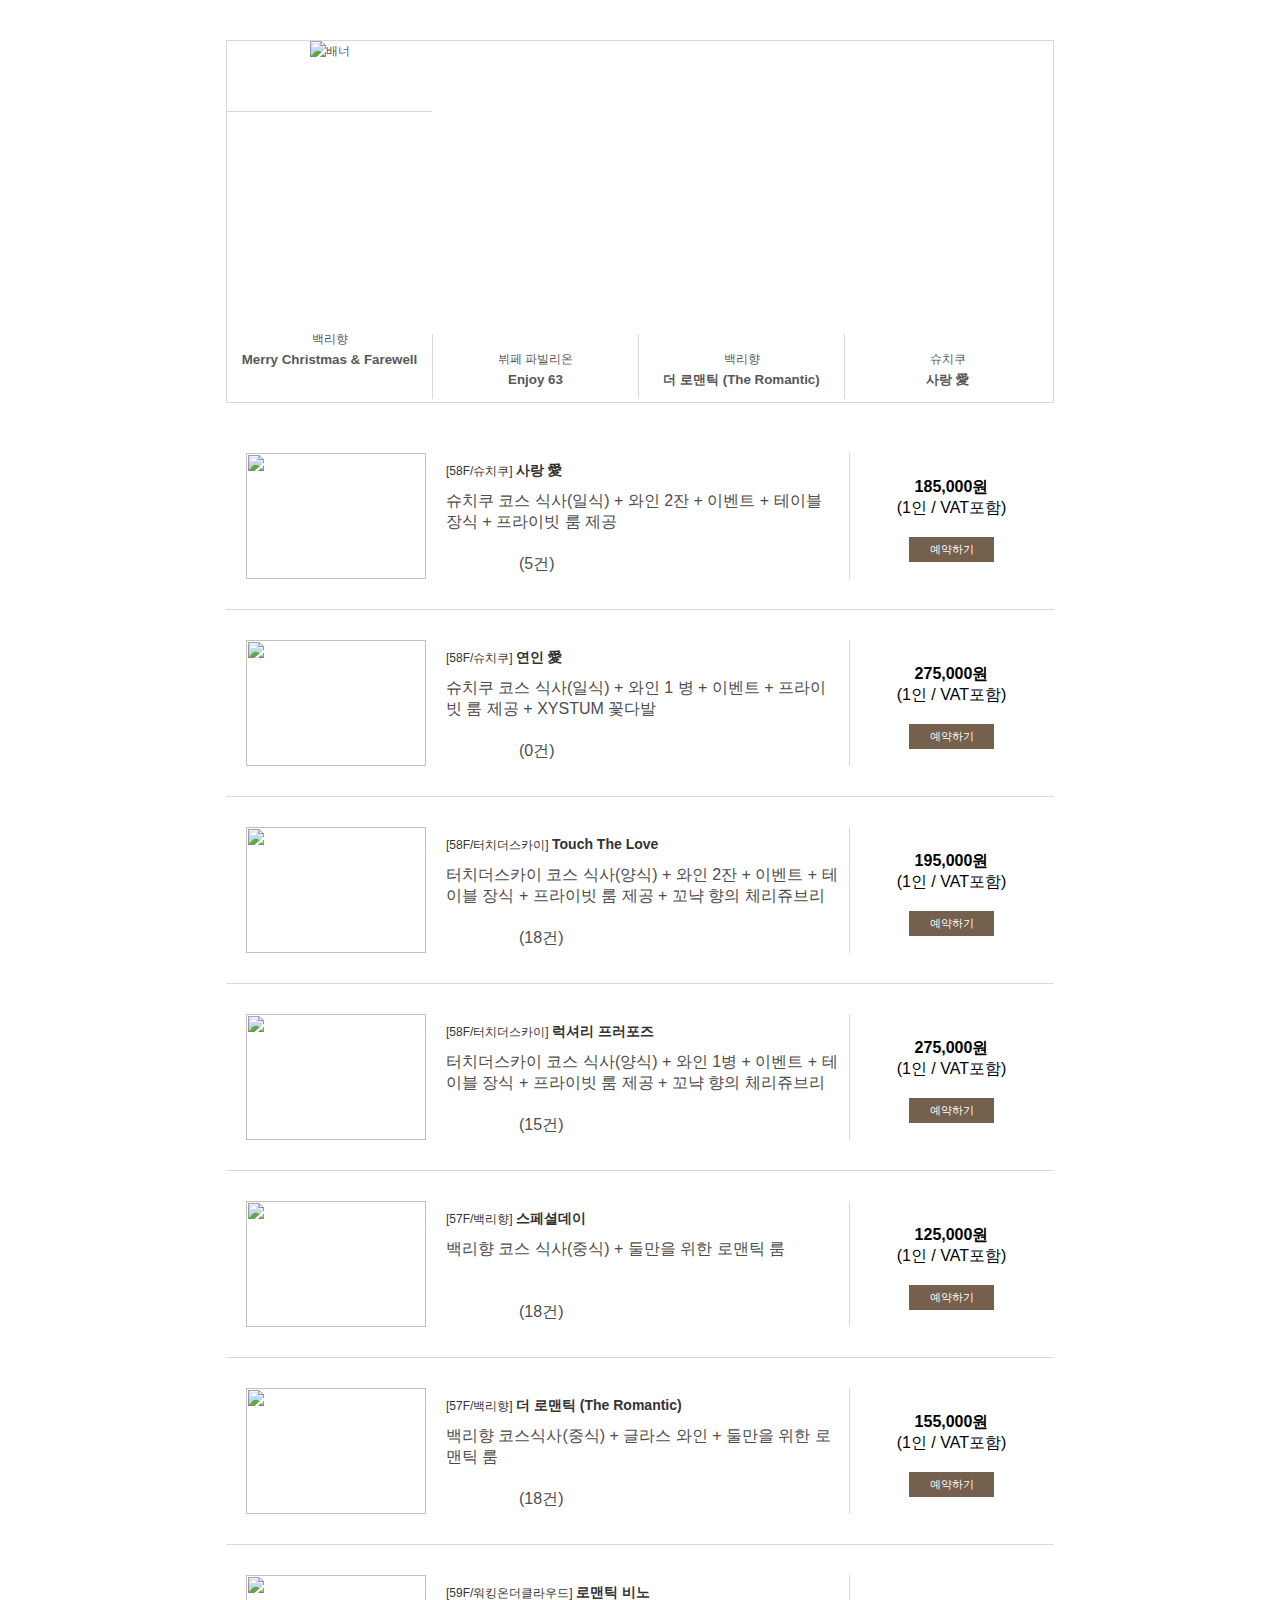
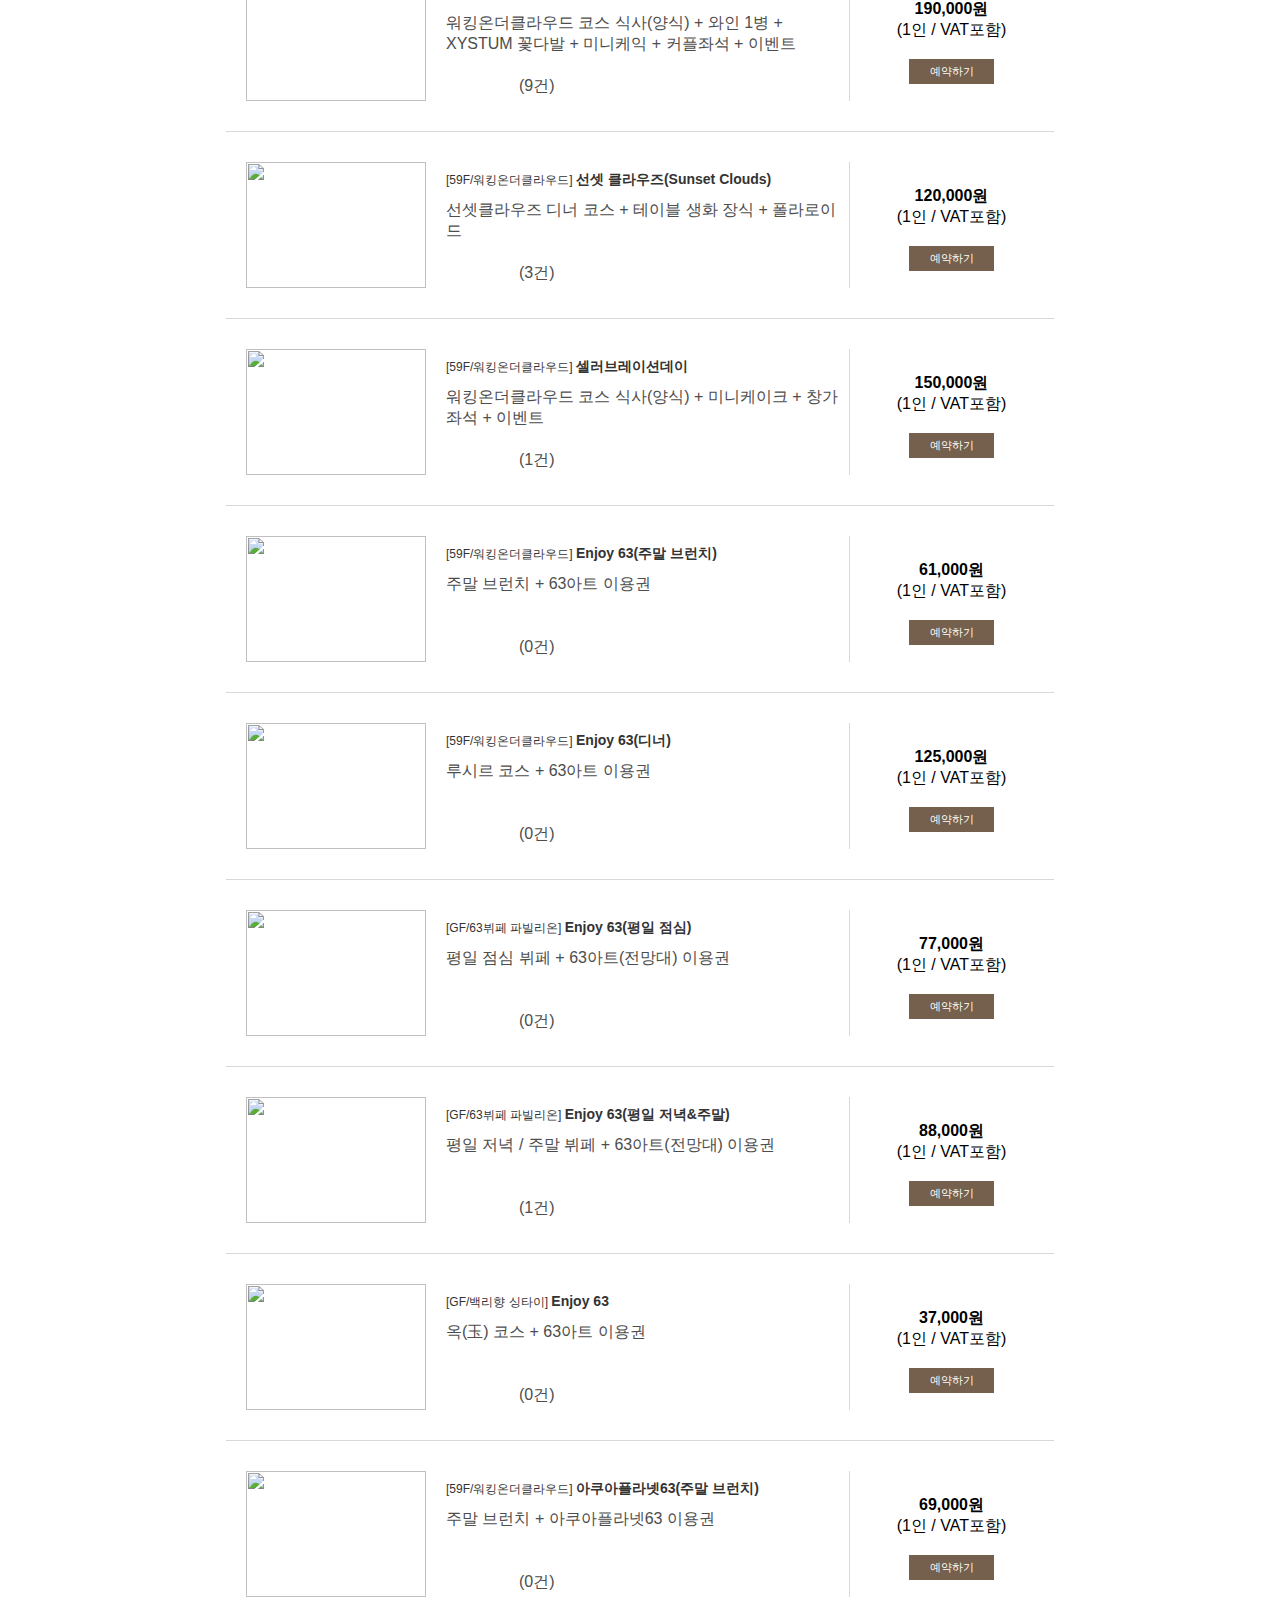
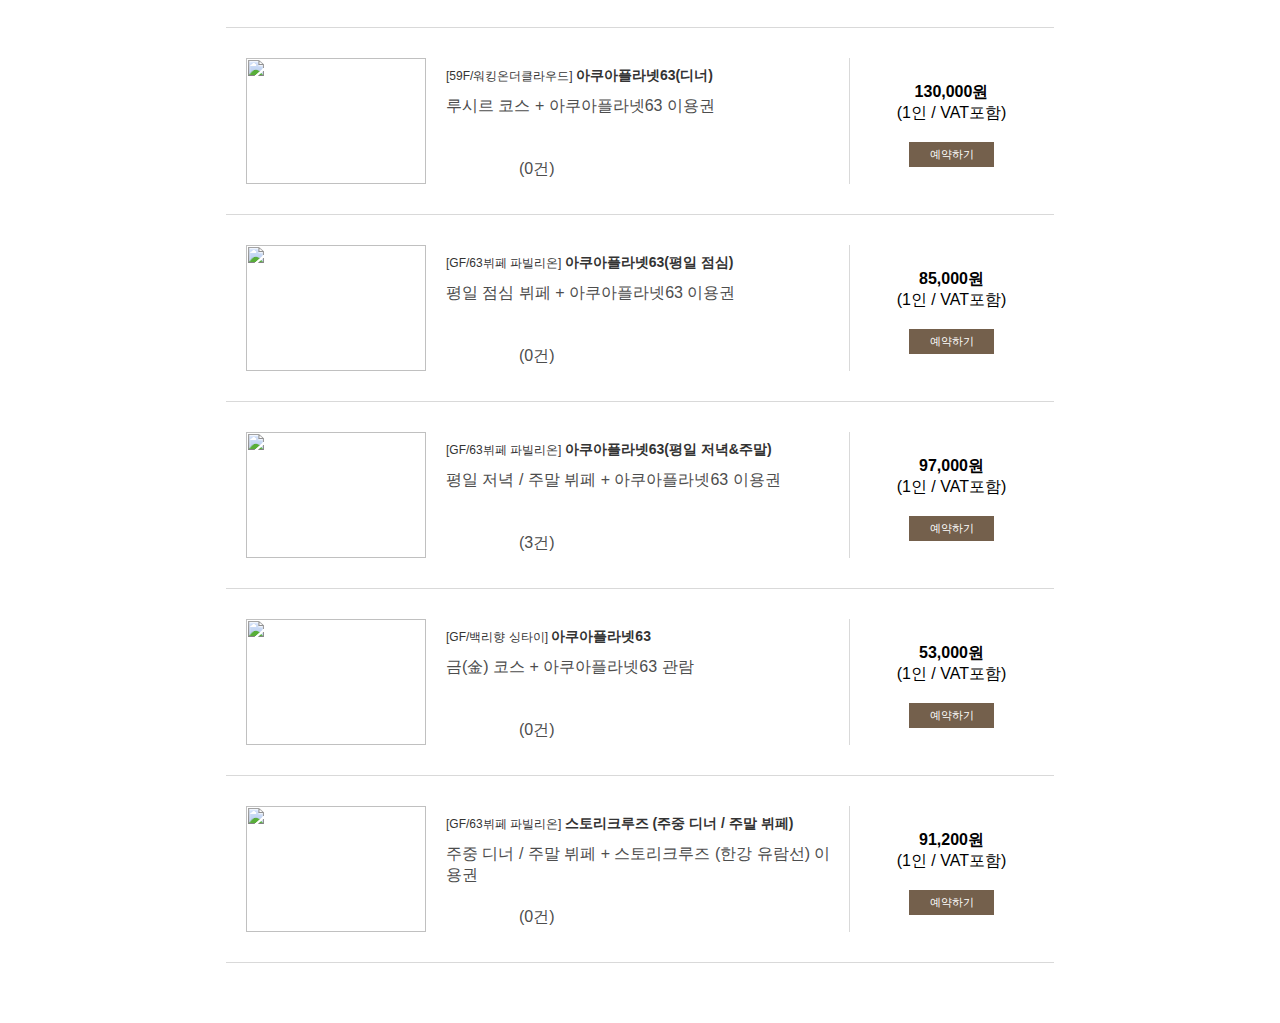
==== menu.html @ 881632ad "Add files via upload" ====
<!DOCTYPE html>
<html lang="en">
<head>
    <meta charset="UTF-8">
    <title>샘플</title>
    <!- 반응형을 사용하기 위한 것->
    <meta name="viewport" content="width=device-width">
    
    <!--<link rel="stylesheet" href="./css/grid-guide.css">-->
    <link rel="stylesheet" href="./css/menu.css">
    <script src="./js/jquery.min.js" type="text/javascript"></script>
    <link rel="stylesheet" href="https://use.fontawesome.com/releases/v5.5.0/css/all.css" integrity="sha384-B4dIYHKNBt8Bc12p+WXckhzcICo0wtJAoU8YZTY5qE0Id1GSseTk6S+L3BlXeVIU" crossorigin="anonymous">
    
    <script type="text/javascript">
        $(document).ready(function(){
            $('.packageListClick').click(function(){
                if($(this).closest('.packageList').hasClass('on')){
                } else if($('.packageList').not($(this).closest('.packageList')).hasClass('on')) {
                    $('.packageList').not($(this).closest('.packageList')).removeClass('on');
                    $(this).closest('.packageList').addClass('on');
                }
            }); 
            
            $('.star').remove();
        });
    </script>
</head>
<body>
    <div class="mainFrame">
        <div class="packageContain">
            <ul class="packageListWrap">
               
                <li class="packageList on">
                    <a class="packageListClick" href="javascript:;">백리향
                        <strong>
                            <font style="font-size:10pt;">
                            Merry Christmas &amp; Farewell
                            </font>
                        </strong>
                    </a>
                    <div class="packageListImageBox" style="display:block;">
                        <a class="packageListImage" href="javascript:;">
                            <img src="http://www.63restaurant.co.kr/FileStorage/GOOD/10000318190001/10000318190001_3.jpg" alt="배너" style="width:826px;height:293px">
                        </a>
                    </div>
                </li>

                <li class="packageList">
                    <a class="packageListClick" href="javascript:;">뷔페 파빌리온
                        <strong><font style="font-size:10pt;">
                            Enjoy 63
                        </font></strong>
                    </a>
                    <div class="packageListImageBox" style="">
                        <a class="packageListImage" href="javascript:;">
                            <img src="http://www.63restaurant.co.kr/FileStorage/GOOD/10000227580001/10000227580001_3.jpg" alt="Enjoy 63(평일 저녁&amp;주말) 배너" style="width:826px;height:293px">
                        </a>
                    </div>
                </li>

                <li class="packageList">
                    <a class="packageListClick" href="javascript:;">백리향
                        <strong><font style="font-size:10pt;">
                            더 로맨틱 (The Romantic)
                        </font></strong>
                    </a>
                    <div class="packageListImageBox" style="">
                        <a class="packageListImage" href="javascript:;">
                            <img src="http://www.63restaurant.co.kr/FileStorage/GOOD/10000111030052/10000111030052_3.jpg" alt="더 로맨틱 패키지 썸네일" style="width:826px;height:293px">
                        </a>
                    </div>
                </li>

                <li class="packageList last">
                    <a class="packageListClick" href="javascript:;">슈치쿠
                        <strong><font style="font-size:10pt;">
                            사랑 愛
                        </font></strong>
                    </a>
                    <div class="packageListImageBox" style="">
                        <a class="packageListImage" href="javascript:;">
                            <img src="http://www.63restaurant.co.kr/FileStorage/GOOD/10000074380001/10000074380001_3.jpg" alt="58층 일식당 슈치쿠의 사랑애 패키지" style="width:826px;height:293px">
                        </a>
                    </div>
                </li>

            </ul>
        </div>
        
        <div class="bx_list_type01">
					
            <div class="list_type01">
                <a class="clfix fl" href="http://www.63restaurant.co.kr/reservation/packageDetail.r63?cPage=1&amp;egood_cd=10000074380001">
                    <span class="thumb">
                        <img src="http://www.63restaurant.co.kr/FileStorage/GOOD/10000074380001/10000074380001_1.jpg" alt="" style="width:180px;height:126px">
                    </span>
                    <span class="link_wrap">
                        <span class="no_ico">
                            [58F/슈치쿠] 
                            <strong>사랑 愛</strong>
                        </span>
                        <span class="t_con">
                            <span class="txt">
                                슈치쿠 코스 식사(일식) + 와인 2잔 + 이벤트 + 테이블 장식 + 프라이빗 룸 제공

                            </span>
                            <span class="star">
                                <span class="starbox_wrap">
                                    <span class="star_img star_box"><span class="star_img star_inbox" style="width:100.0%">5점</span></span>
                                </span>
                                <span>(5건)</span>
                            </span>
                        </span>
                    </span>
                </a>
                <p class="res_value">
                    <span>
                        <strong>185,000원</strong>(1인 / VAT포함)
                    </span>
                    <a title="사랑 愛 예약하기" href="javascript:;" class="btn_brown_st09">예약하기</a>
                </p>
            </div>

            <div class="list_type01">
                <a class="clfix fl" href="javascript:;">
                    <span class="thumb">
                        <img src="http://www.63restaurant.co.kr/FileStorage/GOOD/10000082790001/10000082790001_1.jpg" alt="" style="width:180px;height:126px">
                    </span>
                    <span class="link_wrap">
                        <span class="no_ico">
                            [58F/슈치쿠] 
                            <strong>연인 愛</strong>
                        </span>
                        <span class="t_con">
                            <span class="txt">
                                슈치쿠 코스 식사(일식) + 와인 1 병 + 이벤트 + 프라이빗 룸 제공 + XYSTUM 꽃다발

                            </span>
                            <span class="star">
                                <span class="starbox_wrap">
                                    <span class="star_img star_box"><span class="star_img star_inbox" style="width:0.0%">0점</span></span>
                                </span>
                                <span>(0건)</span>
                            </span>
                        </span>
                    </span>
                </a>
                <p class="res_value">
                    <span>
                        <strong>275,000원</strong>(1인 / VAT포함)
                    </span>
                    <a title="연인 愛 예약하기" href="javascript:;" class="btn_brown_st09">예약하기</a>
                </p>
            </div>

            <div class="list_type01">
                <a class="clfix fl" href="javascript:;">
                    <span class="thumb">
                        <img src="http://www.63restaurant.co.kr/FileStorage/GOOD/31120181003001/31120181003001_1.jpg" alt="" style="width:180px;height:126px">
                    </span>
                    <span class="link_wrap">
                        <span class="no_ico">
                            [58F/터치더스카이] 
                            <strong>Touch The Love</strong>
                        </span>
                        <span class="t_con">
                            <span class="txt">
                                터치더스카이 코스 식사(양식) + 와인 2잔 + 이벤트 + 테이블 장식 + 프라이빗 룸 제공 + 꼬냑 향의 체리쥬브리

                            </span>
                            <span class="star">
                                <span class="starbox_wrap">
                                    <span class="star_img star_box"><span class="star_img star_inbox" style="width:100.0%">5점</span></span>
                                </span>
                                <span>(18건)</span>
                            </span>
                        </span>
                    </span>
                </a>
                <p class="res_value">
                    <span>
                        <strong>195,000원</strong>(1인 / VAT포함)
                    </span>
                    <a title="Touch The Love 예약하기" href="javascript:;" class="btn_brown_st09">예약하기</a>
                </p>
            </div>

            <div class="list_type01">
                <a class="clfix fl" href="javascript:;">
                    <span class="thumb">
                        <img src="http://www.63restaurant.co.kr/FileStorage/GOOD/31120192007001/31120192007001_1.jpg" alt="" style="width:180px;height:126px">
                    </span>
                    <span class="link_wrap">
                        <span class="no_ico">
                            [58F/터치더스카이] 
                            <strong>럭셔리 프러포즈</strong>
                        </span>
                        <span class="t_con">
                            <span class="txt">
                                터치더스카이 코스 식사(양식) + 와인 1병 + 이벤트 + 테이블 장식 + 프라이빗 룸 제공 + 꼬냑 향의 체리쥬브리

                            </span>
                            <span class="star">
                                <span class="starbox_wrap">
                                    <span class="star_img star_box"><span class="star_img star_inbox" style="width:98.57142857142858%">4.92857142857142857142857142857142857143점</span></span>
                                </span>
                                <span>(15건)</span>
                            </span>
                        </span>
                    </span>
                </a>
                <p class="res_value">
                    <span>
                        <strong>275,000원</strong>(1인 / VAT포함)
                    </span>
                    <a title="럭셔리 프러포즈 예약하기" href="javascript:;" class="btn_brown_st09">예약하기</a>
                </p>
            </div>

            <div class="list_type01">
                <a class="clfix fl" href="javascript:;">
                    <span class="thumb">
                        <img src="http://www.63restaurant.co.kr/FileStorage/GOOD/10000223510001/10000223510001_1.jpg" alt="" style="width:180px;height:126px">
                    </span>
                    <span class="link_wrap">
                        <span class="no_ico">
                            [57F/백리향] 
                            <strong>스페셜데이</strong>
                        </span>
                        <span class="t_con">
                            <span class="txt">
                                백리향 코스 식사(중식) + 둘만을 위한 로맨틱 룸

                            </span>
                            <span class="star">
                                <span class="starbox_wrap">
                                    <span class="star_img star_box"><span class="star_img star_inbox" style="width:100.0%">5점</span></span>
                                </span>
                                <span>(18건)</span>
                            </span>
                        </span>
                    </span>
                </a>
                <p class="res_value">
                    <span>
                        <strong>125,000원</strong>(1인 / VAT포함)
                    </span>
                    <a title="스페셜데이 예약하기" href="javascript:;" class="btn_brown_st09">예약하기</a>
                </p>
            </div>

            <div class="list_type01">
                <a class="clfix fl" href="javascript:;">
                    <span class="thumb">
                        <img src="http://www.63restaurant.co.kr/FileStorage/GOOD/10000111030052/10000111030052_1.jpg" alt="" style="width:180px;height:126px">
                    </span>
                    <span class="link_wrap">
                        <span class="no_ico">
                            [57F/백리향] 
                            <strong>더 로맨틱 (The Romantic)</strong>
                        </span>
                        <span class="t_con">
                            <span class="txt">
                                백리향 코스식사(중식) + 글라스 와인 + 둘만을 위한 로맨틱 룸

                            </span>
                            <span class="star">
                                <span class="starbox_wrap">
                                    <span class="star_img star_box"><span class="star_img star_inbox" style="width:94.66666666666667%">4.73333333333333333333333333333333333333점</span></span>
                                </span>
                                <span>(18건)</span>
                            </span>
                        </span>
                    </span>
                </a>
                <p class="res_value">
                    <span>
                        <strong>155,000원</strong>(1인 / VAT포함)
                    </span>
                    <a title="더 로맨틱 (The Romantic) 예약하기" href="javascript:;" class="btn_brown_st09">예약하기</a>
                </p>
            </div>

            <div class="list_type01">
                <a class="clfix fl" href="javascript:;">
                    <span class="thumb">
                        <img src="http://www.63restaurant.co.kr/FileStorage/GOOD/10000165170001/10000165170001_1.jpg" alt="" style="width:180px;height:126px">
                    </span>
                    <span class="link_wrap">
                        <span class="no_ico">
                            [59F/워킹온더클라우드] 
                            <strong>로맨틱 비노</strong>
                        </span>
                        <span class="t_con">
                            <span class="txt">
                                워킹온더클라우드 코스 식사(양식) + 와인 1병 + XYSTUM 꽃다발 + 미니케익 + 커플좌석 + 이벤트

                            </span>
                            <span class="star">
                                <span class="starbox_wrap">
                                    <span class="star_img star_box"><span class="star_img star_inbox" style="width:100.0%">5점</span></span>
                                </span>
                                <span>(9건)</span>
                            </span>
                        </span>
                    </span>
                </a>
                <p class="res_value">
                    <span>
                        <strong>190,000원</strong>(1인 / VAT포함)
                    </span>
                    <a title="로맨틱 비노 예약하기" href="javascript:;" class="btn_brown_st09">예약하기</a>
                </p>
            </div>

            <div class="list_type01">
                <a class="clfix fl" href="javascript:;">
                    <span class="thumb">
                        <img src="http://www.63restaurant.co.kr/FileStorage/GOOD/10000302080001/10000302080001_1.jpg" alt="" style="width:180px;height:126px">
                    </span>
                    <span class="link_wrap">
                        <span class="no_ico">
                            [59F/워킹온더클라우드] 
                            <strong>선셋 클라우즈(Sunset Clouds)</strong>
                        </span>
                        <span class="t_con">
                            <span class="txt">
                                선셋클라우즈 디너 코스 + 테이블 생화 장식 + 폴라로이드

                            </span>
                            <span class="star">
                                <span class="starbox_wrap">
                                    <span class="star_img star_box"><span class="star_img star_inbox" style="width:100.0%">5점</span></span>
                                </span>
                                <span>(3건)</span>
                            </span>
                        </span>
                    </span>
                </a>
                <p class="res_value">
                    <span>
                        <strong>120,000원</strong>(1인 / VAT포함)
                    </span>
                    <a title="선셋 클라우즈(Sunset Clouds) 예약하기" href="javascript:;" class="btn_brown_st09">예약하기</a>
                </p>
            </div>

            <div class="list_type01">
                <a class="clfix fl" href="javascript:;">
                    <span class="thumb">
                        <img src="http://www.63restaurant.co.kr/FileStorage/GOOD/10000224530001/10000224530001_1.jpg" alt="" style="width:180px;height:126px">
                    </span>
                    <span class="link_wrap">
                        <span class="no_ico">
                            [59F/워킹온더클라우드] 
                            <strong>셀러브레이션데이</strong>
                        </span>
                        <span class="t_con">
                            <span class="txt">
                                워킹온더클라우드 코스 식사(양식) + 미니케이크 + 창가 좌석 + 이벤트

                            </span>
                            <span class="star">
                                <span class="starbox_wrap">
                                    <span class="star_img star_box"><span class="star_img star_inbox" style="width:100.0%">5점</span></span>
                                </span>
                                <span>(1건)</span>
                            </span>
                        </span>
                    </span>
                </a>
                <p class="res_value">
                    <span>
                        <strong>150,000원</strong>(1인 / VAT포함)
                    </span>
                    <a title="셀러브레이션데이 예약하기" href="javascript:;" class="btn_brown_st09">예약하기</a>
                </p>
            </div>

            <div class="list_type01">
                <a class="clfix fl" href="javascript:;">
                    <span class="thumb">
                        <img src="http://www.63restaurant.co.kr/FileStorage/GOOD/10000217440001/10000217440001_1.jpg" alt="" style="width:180px;height:126px">
                    </span>
                    <span class="link_wrap">
                        <span class="no_ico">
                            [59F/워킹온더클라우드] 
                            <strong>Enjoy 63(주말 브런치)</strong>
                        </span>
                        <span class="t_con">
                            <span class="txt">
                                주말 브런치 + 63아트 이용권

                            </span>
                            <span class="star">
                                <span class="starbox_wrap">
                                    <span class="star_img star_box"><span class="star_img star_inbox" style="width:0.0%">0점</span></span>
                                </span>
                                <span>(0건)</span>
                            </span>
                        </span>
                    </span>
                </a>
                <p class="res_value">
                    <span>
                        <strong>61,000원</strong>(1인 / VAT포함)
                    </span>
                    <a title="Enjoy 63(주말 브런치) 예약하기" href="javascript:;" class="btn_brown_st09">예약하기</a>
                </p>
            </div>

            <div class="list_type01">
                <a class="clfix fl" href="javascript:;">
                    <span class="thumb">
                        <img src="http://www.63restaurant.co.kr/FileStorage/GOOD/10000217420001/10000217420001_1.jpg" alt="" style="width:180px;height:126px">
                    </span>
                    <span class="link_wrap">
                        <span class="no_ico">
                            [59F/워킹온더클라우드] 
                            <strong>Enjoy 63(디너)</strong>
                        </span>
                        <span class="t_con">
                            <span class="txt">
                                루시르 코스 + 63아트 이용권

                            </span>
                            <span class="star">
                                <span class="starbox_wrap">
                                    <span class="star_img star_box"><span class="star_img star_inbox" style="width:0.0%">0점</span></span>
                                </span>
                                <span>(0건)</span>
                            </span>
                        </span>
                    </span>
                </a>
                <p class="res_value">
                    <span>
                        <strong>125,000원</strong>(1인 / VAT포함)
                    </span>
                    <a title="Enjoy 63(디너) 예약하기" href="javascript:;" class="btn_brown_st09">예약하기</a>
                </p>
            </div>

            <div class="list_type01">
                <a class="clfix fl" href="javascript:;">
                    <span class="thumb">
                        <img src="http://www.63restaurant.co.kr/FileStorage/GOOD/10000227570001/10000227570001_1.jpg" alt="" style="width:180px;height:126px">
                    </span>
                    <span class="link_wrap">
                        <span class="no_ico">
                            [GF/63뷔페 파빌리온] 
                            <strong>Enjoy 63(평일 점심)</strong>
                        </span>
                        <span class="t_con">
                            <span class="txt">
                                평일 점심 뷔페 + 63아트(전망대) 이용권

                            </span>
                            <span class="star">
                                <span class="starbox_wrap">
                                    <span class="star_img star_box"><span class="star_img star_inbox" style="width:0.0%">0점</span></span>
                                </span>
                                <span>(0건)</span>
                            </span>
                        </span>
                    </span>
                </a>
                <p class="res_value">
                    <span>
                        <strong>77,000원</strong>(1인 / VAT포함)
                    </span>
                    <a title="Enjoy 63(평일 점심) 예약하기" href="javascript:;" class="btn_brown_st09">예약하기</a>
                </p>
            </div>

            <div class="list_type01">
                <a class="clfix fl" href="javascript:;">
                    <span class="thumb">
                        <img src="http://www.63restaurant.co.kr/FileStorage/GOOD/10000227580001/10000227580001_1.jpg" alt="" style="width:180px;height:126px">
                    </span>
                    <span class="link_wrap">
                        <span class="no_ico">
                            [GF/63뷔페 파빌리온] 
                            <strong>Enjoy 63(평일 저녁&amp;주말)</strong>
                        </span>
                        <span class="t_con">
                            <span class="txt">
                                평일 저녁 / 주말 뷔페 + 63아트(전망대) 이용권

                            </span>
                            <span class="star">
                                <span class="starbox_wrap">
                                    <span class="star_img star_box"><span class="star_img star_inbox" style="width:0.0%">0점</span></span>
                                </span>
                                <span>(1건)</span>
                            </span>
                        </span>
                    </span>
                </a>
                <p class="res_value">
                    <span>
                        <strong>88,000원</strong>(1인 / VAT포함)
                    </span>
                    <a title="Enjoy 63(평일 저녁&amp;주말) 예약하기" href="javascript:;" class="btn_brown_st09">예약하기</a>
                </p>
            </div>

            <div class="list_type01">
                <a class="clfix fl" href="javascript:;">
                    <span class="thumb">
                        <img src="http://www.63restaurant.co.kr/FileStorage/GOOD/10000305740001/10000305740001_1.jpg" alt="" style="width:180px;height:126px">
                    </span>
                    <span class="link_wrap">
                        <span class="no_ico">
                            [GF/백리향 싱타이] 
                            <strong>Enjoy 63</strong>
                        </span>
                        <span class="t_con">
                            <span class="txt">
                                옥(玉) 코스 + 63아트 이용권

                            </span>
                            <span class="star">
                                <span class="starbox_wrap">
                                    <span class="star_img star_box"><span class="star_img star_inbox" style="width:0.0%">0점</span></span>
                                </span>
                                <span>(0건)</span>
                            </span>
                        </span>
                    </span>
                </a>
                <p class="res_value">
                    <span>
                        <strong>37,000원</strong>(1인 / VAT포함)
                    </span>
                    <a title="Enjoy 63 예약하기" href="javascript:;" class="btn_brown_st09">예약하기</a>
                </p>
            </div>

            <div class="list_type01">
                <a class="clfix fl" href="javascript:;">
                    <span class="thumb">
                        <img src="http://www.63restaurant.co.kr/FileStorage/GOOD/10000208030001/10000208030001_1.jpg" alt="" style="width:180px;height:126px">
                    </span>
                    <span class="link_wrap">
                        <span class="no_ico">
                            [59F/워킹온더클라우드] 
                            <strong>아쿠아플라넷63(주말 브런치)</strong>
                        </span>
                        <span class="t_con">
                            <span class="txt">
                                주말 브런치 + 아쿠아플라넷63 이용권

                            </span>
                            <span class="star">
                                <span class="starbox_wrap">
                                    <span class="star_img star_box"><span class="star_img star_inbox" style="width:0.0%">0점</span></span>
                                </span>
                                <span>(0건)</span>
                            </span>
                        </span>
                    </span>
                </a>
                <p class="res_value">
                    <span>
                        <strong>69,000원</strong>(1인 / VAT포함)
                    </span>
                    <a title="아쿠아플라넷63(주말 브런치) 예약하기" href="javascript:;" class="btn_brown_st09">예약하기</a>
                </p>
            </div>

            <div class="list_type01">
                <a class="clfix fl" href="javascript:;">
                    <span class="thumb">
                        <img src="http://www.63restaurant.co.kr/FileStorage/GOOD/10000207960001/10000207960001_1.jpg" alt="" style="width:180px;height:126px">
                    </span>
                    <span class="link_wrap">
                        <span class="no_ico">
                            [59F/워킹온더클라우드] 
                            <strong>아쿠아플라넷63(디너)</strong>
                        </span>
                        <span class="t_con">
                            <span class="txt">
                                루시르 코스 + 아쿠아플라넷63 이용권

                            </span>
                            <span class="star">
                                <span class="starbox_wrap">
                                    <span class="star_img star_box"><span class="star_img star_inbox" style="width:0.0%">0점</span></span>
                                </span>
                                <span>(0건)</span>
                            </span>
                        </span>
                    </span>
                </a>
                <p class="res_value">
                    <span>
                        <strong>130,000원</strong>(1인 / VAT포함)
                    </span>
                    <a title="아쿠아플라넷63(디너) 예약하기" href="javascript:;" class="btn_brown_st09">예약하기</a>
                </p>
            </div>

            <div class="list_type01">
                <a class="clfix fl" href="javascript:;">
                    <span class="thumb">
                        <img src="http://www.63restaurant.co.kr/FileStorage/GOOD/10000208060001/10000208060001_1.jpg" alt="" style="width:180px;height:126px">
                    </span>
                    <span class="link_wrap">
                        <span class="no_ico">
                            [GF/63뷔페 파빌리온] 
                            <strong>아쿠아플라넷63(평일 점심)</strong>
                        </span>
                        <span class="t_con">
                            <span class="txt">
                                평일 점심 뷔페 + 아쿠아플라넷63 이용권

                            </span>
                            <span class="star">
                                <span class="starbox_wrap">
                                    <span class="star_img star_box"><span class="star_img star_inbox" style="width:0.0%">0점</span></span>
                                </span>
                                <span>(0건)</span>
                            </span>
                        </span>
                    </span>
                </a>
                <p class="res_value">
                    <span>
                        <strong>85,000원</strong>(1인 / VAT포함)
                    </span>
                    <a title="아쿠아플라넷63(평일 점심) 예약하기" href="javascript:;" class="btn_brown_st09">예약하기</a>
                </p>
            </div>

            <div class="list_type01">
                <a class="clfix fl" href="javascript:;">
                    <span class="thumb">
                        <img src="http://www.63restaurant.co.kr/FileStorage/GOOD/10000208090001/10000208090001_1.jpg" alt="" style="width:180px;height:126px">
                    </span>
                    <span class="link_wrap">
                        <span class="no_ico">
                            [GF/63뷔페 파빌리온] 
                            <strong>아쿠아플라넷63(평일 저녁&amp;주말)</strong>
                        </span>
                        <span class="t_con">
                            <span class="txt">
                                평일 저녁 / 주말 뷔페 + 아쿠아플라넷63 이용권

                            </span>
                            <span class="star">
                                <span class="starbox_wrap">
                                    <span class="star_img star_box"><span class="star_img star_inbox" style="width:80.0%">4점</span></span>
                                </span>
                                <span>(3건)</span>
                            </span>
                        </span>
                    </span>
                </a>
                <p class="res_value">
                    <span>
                        <strong>97,000원</strong>(1인 / VAT포함)
                    </span>
                    <a title="아쿠아플라넷63(평일 저녁&amp;주말) 예약하기" href="javascript:;" class="btn_brown_st09">예약하기</a>
                </p>
            </div>

            <div class="list_type01">
                <a class="clfix fl" href="javascript:;">
                    <span class="thumb">
                        <img src="http://www.63restaurant.co.kr/FileStorage/GOOD/10000305750001/10000305750001_1.jpg" alt="" style="width:180px;height:126px">
                    </span>
                    <span class="link_wrap">
                        <span class="no_ico">
                            [GF/백리향 싱타이] 
                            <strong>아쿠아플라넷63</strong>
                        </span>
                        <span class="t_con">
                            <span class="txt">
                                금(金) 코스 + 아쿠아플라넷63 관람

                            </span>
                            <span class="star">
                                <span class="starbox_wrap">
                                    <span class="star_img star_box"><span class="star_img star_inbox" style="width:0.0%">0점</span></span>
                                </span>
                                <span>(0건)</span>
                            </span>
                        </span>
                    </span>
                </a>
                <p class="res_value">
                    <span>
                        <strong>53,000원</strong>(1인 / VAT포함)
                    </span>
                    <a title="아쿠아플라넷63 예약하기" href="javascript:;" class="btn_brown_st09">예약하기</a>
                </p>
            </div>

            <div class="list_type01">
                <a class="clfix fl" href="javascript:;">
                    <span class="thumb">
                        <img src="http://www.63restaurant.co.kr/FileStorage/GOOD/10000317210007/10000317210007_1.jpg" alt="" style="width:180px;height:126px">
                    </span>
                    <span class="link_wrap">
                        <span class="no_ico">
                            [GF/63뷔페 파빌리온] 
                            <strong>스토리크루즈 (주중 디너 / 주말 뷔페)</strong>
                        </span>
                        <span class="t_con">
                            <span class="txt">
                                주중 디너 / 주말 뷔페 + 스토리크루즈 (한강 유람선) 이용권

                            </span>
                            <span class="star">
                                <span class="starbox_wrap">
                                    <span class="star_img star_box"><span class="star_img star_inbox" style="width:0.0%">0점</span></span>
                                </span>
                                <span>(0건)</span>
                            </span>
                        </span>
                    </span>
                </a>
                <p class="res_value">
                    <span>
                        <strong>91,200원</strong>(1인 / VAT포함)
                    </span>
                    <a title="스토리크루즈 (주중 디너 / 주말 뷔페) 예약하기" href="javascript:;" class="btn_brown_st09">예약하기</a>
                </p>
            </div>

        </div>
    </div>
</body>
</html>
---- css/grid-guide.css ----
@charset "UTF-8";

/* 그리드 가이드 */

[class^="box"],
div:not([class]) 
	{
	border: solid 8px #faa;
	color: #faa;
	background-color: #fee;
	-webkit-box-sizing: border-box;
	-moz-box-sizing: border-box;
	box-sizing: border-box;

	text-align: center;
	line-height: 200px;
	font-family: Verdata, Helvetica, sans-serif;
	font-weight: bold;
	font-size: 40px;
	}

body > div:not([class]) {min-height: 200px}

[class^="box"] > *:not([class^="box"]) {
	min-height: 0;
	line-height: 1.5;
	color: #000000;
	font-size: 14px;
	font-family: '맑은 고딕', 'Apple SD Gothic Neo', sans-serif;
	font-weight: normal;
	text-align: left;
	}


[class^="box"] > [class^="box"],
div:not([class]) > div:not([class]) 
	{
	border-color: #e0e03d;
	color: #e0e03d;
	background-color: #ffe;
	}


[class^="box"] > [class^="box"] > [class^="box"]	{
	border-color: #aaf;
	color: #aaf;
	background-color: #eef;
	}

[class^="box"] > [class^="box"] > [class^="box"] > [class^="box"]	{
	border-color: #afa;
	color: #afa;
	background-color: #efe;
	}
---- css/menu.css ----
@charset "UTF-8";

* {
    padding: 0;
    margin: 0;
}

body	{font-family: '나눔 고딕', 'Apple SD Gothic Neo', sans-serif}

a {
    /*text-decoration: none;*/
    color: #4d4d4d;
    font-size: 100%;
    text-decoration: none;
}

p {
    display: block;
    margin-block-start: 1em;
    margin-block-end: 1em;
    margin-inline-start: 0px;
    margin-inline-end: 0px;
}

/*공통영역 css*/

.mainFrame {
    max-width: 828px;
    min-width: 799px;
    margin: auto;
    padding: 40px 40px 60px 40px;
    
}

/*상단 패키지 css*/

.packageContain {
    position: relative;
    width: 826px;
    margin-bottom: 20px;
    border: 1px solid #D9D9D9;
    color: #4d4d4d;
    line-height: 18px;
    font-size: 12px;
    font-family: 나눔고딕,"Nanum Gothic",Gulim,"굴림",sans-serif;
    font-weight: 400;
}

.packageContain .packageListWrap {
    height: 68px;
    padding: 293px 0 0 0;
    list-style: none;
}

.packageList {
    float: left;
    border-right: 1px solid #D9D9D9; 
}

.packageList:last-child {
    border-right: 0px;
}

.on a {
    position: relative;
    margin-top: -20px;
    z-index: 10;
    background-color: #ffffff;
    height: 70px !important;
}

.packageList a {
    display: block;
    width: 205px;
    height: 50px;
    padding: 15px 0 0 0;
    line-height: 20px;
    text-align: center;
    color: #585858;
}

.packageList a strong{ 
    display: block;
    font-size: 14px;
}

.packageListImageBox {
    position: absolute;
    left: 0;
    top: 0;
    border-bottom: 1px solid #D9D9D9;
}

.on .packageListImage {
    z-index: 5;
}

.packageListImage {
    width: 826px;
    height: 293px;
    margin: 0 !important;
    padding: 0 !important;
    z-index: 0;
    filter: inherit;
}

/*메뉴 리스트 css*/

.list_type01 {
    overflow: hidden;
    padding: 30px 0 30px 20px;
    border-bottom: 1px solid #D9D9D9;
}

.list_type01 a.clfix {
    cursor: pointer;
}

.fl {
    float: left;
}

.clfix {
    *zoom: 1;
}

.clfix:after {
    clear: both;
}

.clfix:before, .clfix:after {
    display: table;
    line-height: 0;
    content: "";
}

.list_type01 .thumb {
    float: left;
    margin-right: 20px;
}

.list_type01 .thumb img {
    vertical-align: middle;
    border: 0;
    margin: 0;
    padding: 0;
}

.list_type01 .link_wrap, .list_type01 dl {
    display: block;
    float: left;
    width: 393px;
    height: 117px;
    padding: 9px 10px 0 0;
    border-right: 1px solid #D9D9D9;
}

.list_type01 span.no_ico {
    padding: 0;
    background: none;
    
    
    display: block;
    margin-bottom: 11px;
    font-size: 12px;
    font-weight: 400;
    color: #333333;
}

.list_type01 .no_ico a strong, .list_type01 a strong {
    font-size: 14px;
    font-weight: 700;
    color: #333333;
}

.list_type01 span .txt {
    display: block;
    height: 63px;
}

.list_type01 span .star {
    display: block;
}

.list_type01 span .star * {
    vertical-align: middle;
}

.starbox_wrap {
    overflow: hidden;
    width: 70px;
    text-align: left !important;
}

.star_box {
    float: left;
    width: 70px;
    height: 11px;
    margin: 3px 3px 0 0;
    font-size: 0;
    line-height: 0;
    background-position: 0 0px;
}

.star_inbox {
    display: block;
    /*width: 100%;*/
    height: 100%;
    font-size: 0;
    line-height: 0;
    background-position: 0 -11px;
    text-indent: -9999px;
}

.list_type01 .res_value {
    float: left;
    width: 203px;
    margin: 24px 0 0 0;
    text-align: center;
}

.list_type01 .res_value span {
    display: block;
    text-align: center;
    margin: 0 60px 18px 0;
    width: 100%;
}

.list_type01 .res_value strong {
    color: #000000;
    font-size: 16px;
}

.list_type01 .res_value span strong {
    display: block;
}

.btn_brown_st09 {
    display: inline-block;
    width: 85px;
    height: 25px;
    padding: 0 0 0 0;
    line-height: 25px;
    background-color: #74604C;
    color: #ffffff !important;
    font-size: 11px !important;
    text-align: center;
    border: 0;
    white-space: nowrap;
    vertical-align: middle;
    text-decoration: none !important;
    cursor: pointer;
    font-family: 나눔고딕,"Nanum Gothic",Gulim,"굴림",sans-serif;
}
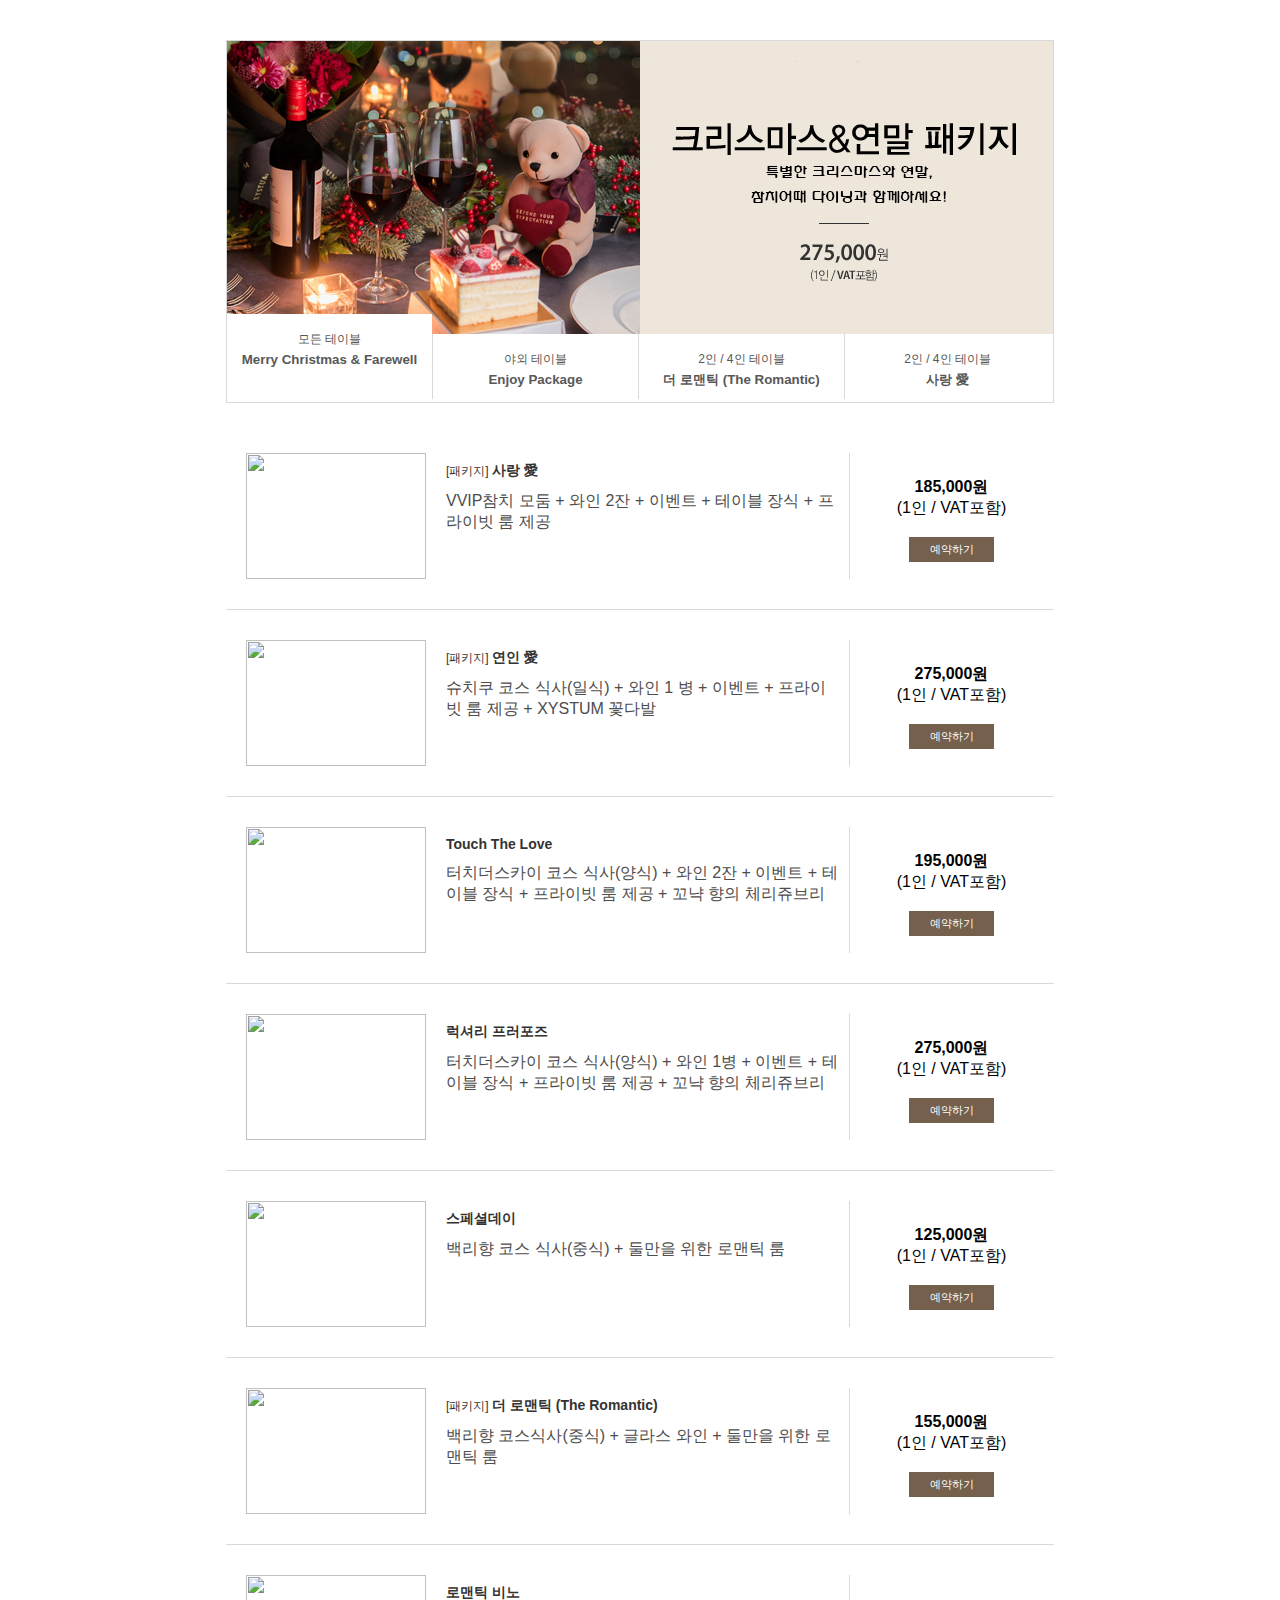
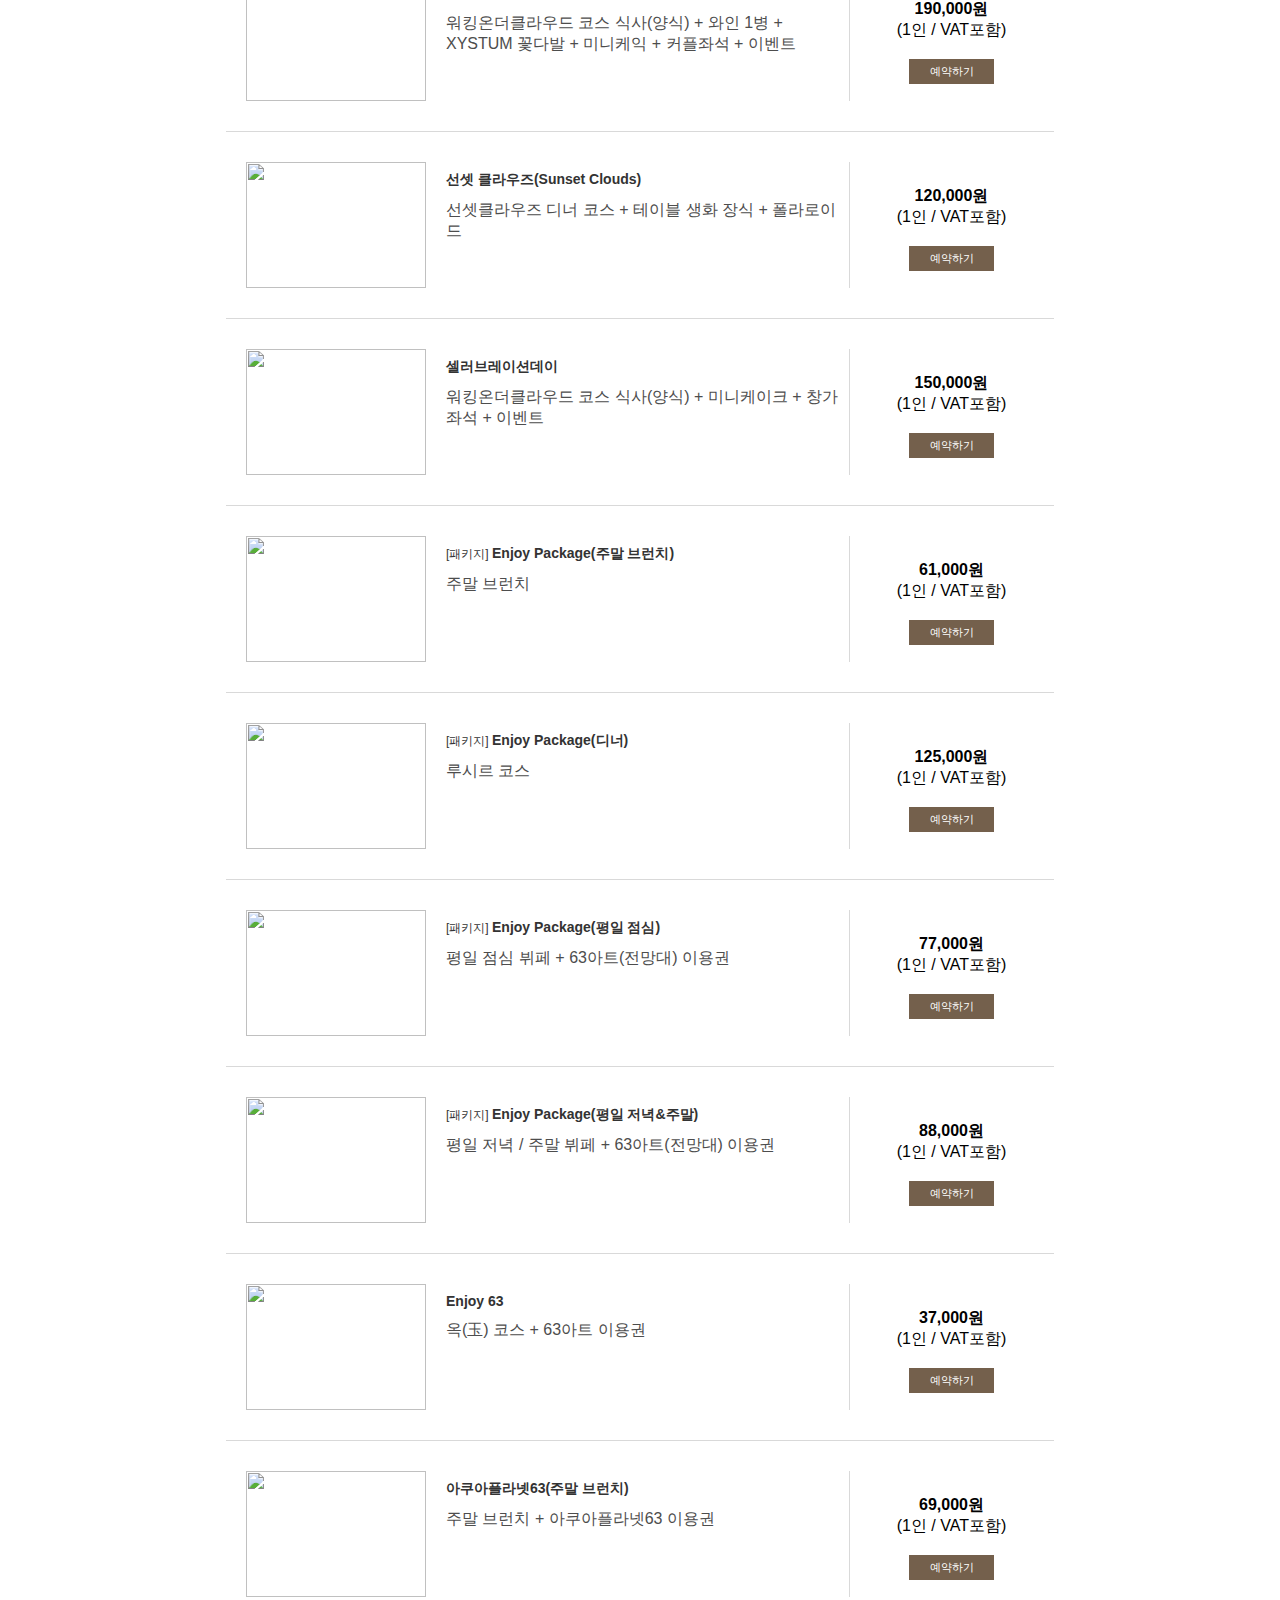
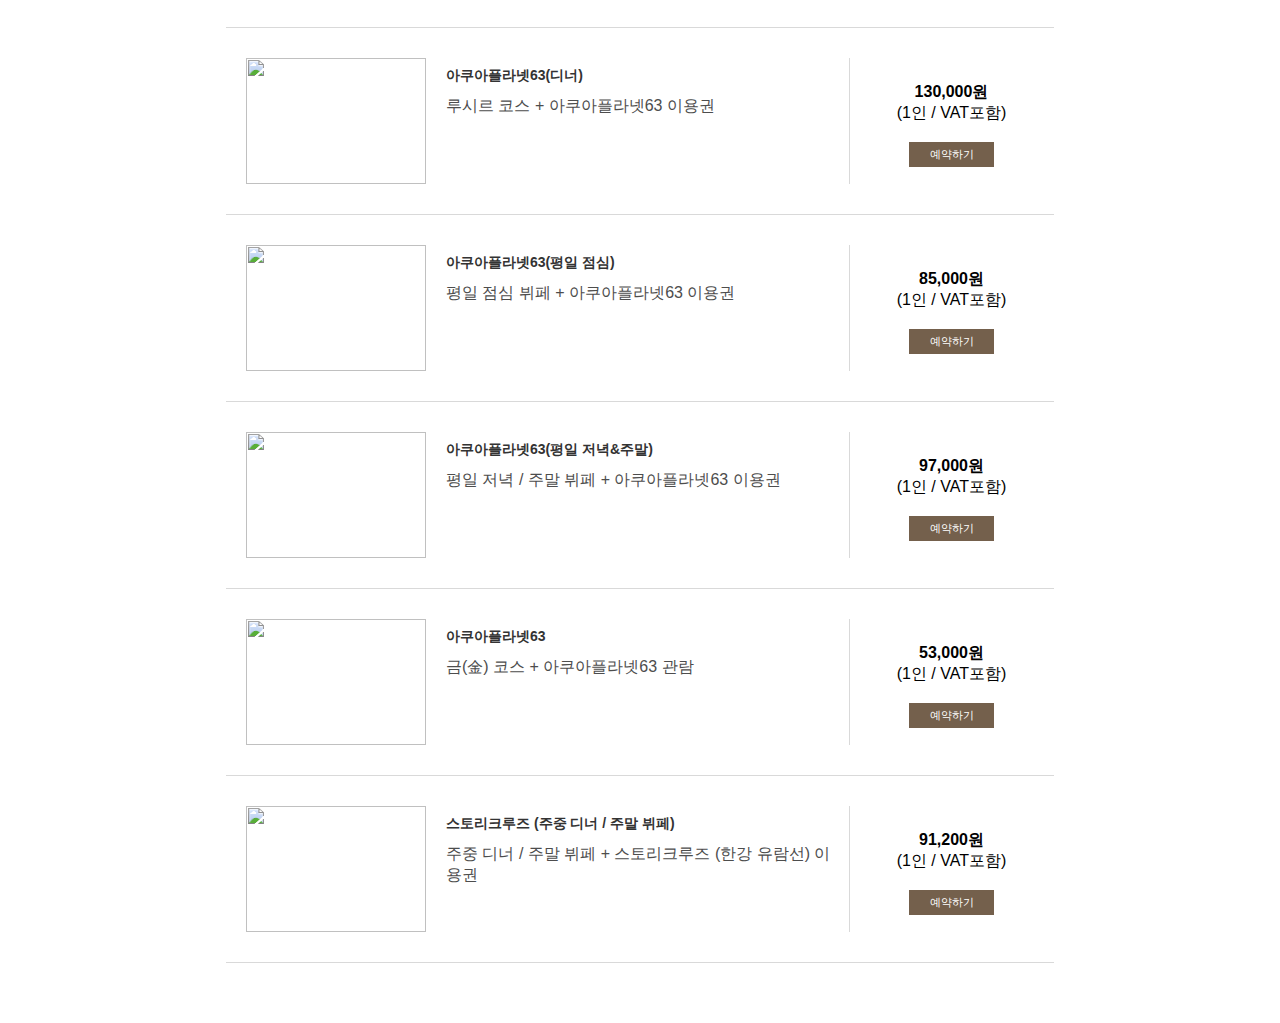
==== commit fe01c2d8: "Add files via upload" ====
--- a/menu.html
+++ b/menu.html
@@ -19,9 +19,7 @@
                     $('.packageList').not($(this).closest('.packageList')).removeClass('on');
                     $(this).closest('.packageList').addClass('on');
                 }
-            }); 
-            
-            $('.star').remove();
+            });
         });
     </script>
 </head>
@@ -31,7 +29,7 @@
             <ul class="packageListWrap">
                
                 <li class="packageList on">
-                    <a class="packageListClick" href="javascript:;">백리향
+                    <a class="packageListClick" href="javascript:;">모든 테이블
                         <strong>
                             <font style="font-size:10pt;">
                             Merry Christmas &amp; Farewell
@@ -40,46 +38,46 @@
                     </a>
                     <div class="packageListImageBox" style="display:block;">
                         <a class="packageListImage" href="javascript:;">
-                            <img src="http://www.63restaurant.co.kr/FileStorage/GOOD/10000318190001/10000318190001_3.jpg" alt="배너" style="width:826px;height:293px">
+                            <img src="./images/ChristmasPackage.jpg" alt="배너" style="width:826px;height:293px">
                         </a>
                     </div>
                 </li>
 
                 <li class="packageList">
-                    <a class="packageListClick" href="javascript:;">뷔페 파빌리온
+                    <a class="packageListClick" href="javascript:;">야외 테이블
                         <strong><font style="font-size:10pt;">
-                            Enjoy 63
+                            Enjoy Package
                         </font></strong>
                     </a>
                     <div class="packageListImageBox" style="">
                         <a class="packageListImage" href="javascript:;">
-                            <img src="http://www.63restaurant.co.kr/FileStorage/GOOD/10000227580001/10000227580001_3.jpg" alt="Enjoy 63(평일 저녁&amp;주말) 배너" style="width:826px;height:293px">
+                            <img src="./images/EnjoyPackage.jpg" alt="Enjoy 63(평일 저녁&amp;주말) 배너" style="width:826px;height:293px">
                         </a>
                     </div>
                 </li>
 
                 <li class="packageList">
-                    <a class="packageListClick" href="javascript:;">백리향
+                    <a class="packageListClick" href="javascript:;">2인 / 4인 테이블
                         <strong><font style="font-size:10pt;">
                             더 로맨틱 (The Romantic)
                         </font></strong>
                     </a>
                     <div class="packageListImageBox" style="">
                         <a class="packageListImage" href="javascript:;">
-                            <img src="http://www.63restaurant.co.kr/FileStorage/GOOD/10000111030052/10000111030052_3.jpg" alt="더 로맨틱 패키지 썸네일" style="width:826px;height:293px">
+                            <img src="./images/TheRomanticPackage.jpg" alt="더 로맨틱 패키지 썸네일" style="width:826px;height:293px">
                         </a>
                     </div>
                 </li>
 
                 <li class="packageList last">
-                    <a class="packageListClick" href="javascript:;">슈치쿠
+                    <a class="packageListClick" href="javascript:;">2인 / 4인 테이블
                         <strong><font style="font-size:10pt;">
                             사랑 愛
                         </font></strong>
                     </a>
                     <div class="packageListImageBox" style="">
                         <a class="packageListImage" href="javascript:;">
-                            <img src="http://www.63restaurant.co.kr/FileStorage/GOOD/10000074380001/10000074380001_3.jpg" alt="58층 일식당 슈치쿠의 사랑애 패키지" style="width:826px;height:293px">
+                            <img src="./images/LovePackage.jpg"     alt="58층 일식당 슈치쿠의 사랑애 패키지" style="width:826px;height:293px">
                         </a>
                     </div>
                 </li>
@@ -87,645 +85,512 @@
             </ul>
         </div>
         
-        <div class="bx_list_type01">
+        <div class="menuListContain">
 					
-            <div class="list_type01">
-                <a class="clfix fl" href="http://www.63restaurant.co.kr/reservation/packageDetail.r63?cPage=1&amp;egood_cd=10000074380001">
-                    <span class="thumb">
+            <div class="menuListFrame">
+                <a class="menuDetail floatLeftSet" href="javascript:;">
+                    <span class="menuImage">
                         <img src="http://www.63restaurant.co.kr/FileStorage/GOOD/10000074380001/10000074380001_1.jpg" alt="" style="width:180px;height:126px">
                     </span>
-                    <span class="link_wrap">
-                        <span class="no_ico">
-                            [58F/슈치쿠] 
+                    <span class="menuText">
+                        <span class="menuTextTItle">
+                            [패키지] 
                             <strong>사랑 愛</strong>
                         </span>
-                        <span class="t_con">
-                            <span class="txt">
-                                슈치쿠 코스 식사(일식) + 와인 2잔 + 이벤트 + 테이블 장식 + 프라이빗 룸 제공
-
-                            </span>
-                            <span class="star">
-                                <span class="starbox_wrap">
-                                    <span class="star_img star_box"><span class="star_img star_inbox" style="width:100.0%">5점</span></span>
-                                </span>
-                                <span>(5건)</span>
-                            </span>
-                        </span>
-                    </span>
-                </a>
-                <p class="res_value">
+                        <span class="menuTextContent">
+                            <span class="menuTextContentDetail">
+                                VVIP참치 모둠 + 와인 2잔 + 이벤트 + 테이블 장식 + 프라이빗 룸 제공
+
+                            </span>
+                        </span>
+                    </span>
+                </a>
+                <p class="reservationFrame">
                     <span>
                         <strong>185,000원</strong>(1인 / VAT포함)
                     </span>
-                    <a title="사랑 愛 예약하기" href="javascript:;" class="btn_brown_st09">예약하기</a>
-                </p>
-            </div>
-
-            <div class="list_type01">
-                <a class="clfix fl" href="javascript:;">
-                    <span class="thumb">
+                    <a title="사랑 愛 예약하기" href="javascript:;" class="reservationBtn">예약하기</a>
+                </p>
+            </div>
+
+            <div class="menuListFrame">
+                <a class="menuDetail floatLeftSet" href="javascript:;">
+                    <span class="menuImage">
                         <img src="http://www.63restaurant.co.kr/FileStorage/GOOD/10000082790001/10000082790001_1.jpg" alt="" style="width:180px;height:126px">
                     </span>
-                    <span class="link_wrap">
-                        <span class="no_ico">
-                            [58F/슈치쿠] 
+                    <span class="menuText">
+                        <span class="menuTextTItle">
+                            [패키지] 
                             <strong>연인 愛</strong>
                         </span>
-                        <span class="t_con">
+                        <span class="menuTextContent">
                             <span class="txt">
                                 슈치쿠 코스 식사(일식) + 와인 1 병 + 이벤트 + 프라이빗 룸 제공 + XYSTUM 꽃다발
 
                             </span>
-                            <span class="star">
-                                <span class="starbox_wrap">
-                                    <span class="star_img star_box"><span class="star_img star_inbox" style="width:0.0%">0점</span></span>
-                                </span>
-                                <span>(0건)</span>
-                            </span>
-                        </span>
-                    </span>
-                </a>
-                <p class="res_value">
+                        </span>
+                    </span>
+                </a>
+                <p class="reservationFrame">
                     <span>
                         <strong>275,000원</strong>(1인 / VAT포함)
                     </span>
-                    <a title="연인 愛 예약하기" href="javascript:;" class="btn_brown_st09">예약하기</a>
-                </p>
-            </div>
-
-            <div class="list_type01">
-                <a class="clfix fl" href="javascript:;">
-                    <span class="thumb">
+                    <a title="연인 愛 예약하기" href="javascript:;" class="reservationBtn">예약하기</a>
+                </p>
+            </div>
+
+            <div class="menuListFrame">
+                <a class="menuDetail floatLeftSet" href="javascript:;">
+                    <span class="menuImage">
                         <img src="http://www.63restaurant.co.kr/FileStorage/GOOD/31120181003001/31120181003001_1.jpg" alt="" style="width:180px;height:126px">
                     </span>
-                    <span class="link_wrap">
-                        <span class="no_ico">
-                            [58F/터치더스카이] 
+                    <span class="menuText">
+                        <span class="menuTextTItle">
                             <strong>Touch The Love</strong>
                         </span>
-                        <span class="t_con">
+                        <span class="menuTextContent">
                             <span class="txt">
                                 터치더스카이 코스 식사(양식) + 와인 2잔 + 이벤트 + 테이블 장식 + 프라이빗 룸 제공 + 꼬냑 향의 체리쥬브리
 
                             </span>
-                            <span class="star">
-                                <span class="starbox_wrap">
-                                    <span class="star_img star_box"><span class="star_img star_inbox" style="width:100.0%">5점</span></span>
-                                </span>
-                                <span>(18건)</span>
-                            </span>
-                        </span>
-                    </span>
-                </a>
-                <p class="res_value">
+                        </span>
+                    </span>
+                </a>
+                <p class="reservationFrame">
                     <span>
                         <strong>195,000원</strong>(1인 / VAT포함)
                     </span>
-                    <a title="Touch The Love 예약하기" href="javascript:;" class="btn_brown_st09">예약하기</a>
-                </p>
-            </div>
-
-            <div class="list_type01">
-                <a class="clfix fl" href="javascript:;">
-                    <span class="thumb">
+                    <a title="Touch The Love 예약하기" href="javascript:;" class="reservationBtn">예약하기</a>
+                </p>
+            </div>
+
+            <div class="menuListFrame">
+                <a class="menuDetail floatLeftSet" href="javascript:;">
+                    <span class="menuImage">
                         <img src="http://www.63restaurant.co.kr/FileStorage/GOOD/31120192007001/31120192007001_1.jpg" alt="" style="width:180px;height:126px">
                     </span>
-                    <span class="link_wrap">
-                        <span class="no_ico">
-                            [58F/터치더스카이] 
+                    <span class="menuText">
+                        <span class="menuTextTItle">
                             <strong>럭셔리 프러포즈</strong>
                         </span>
-                        <span class="t_con">
+                        <span class="menuTextContent">
                             <span class="txt">
                                 터치더스카이 코스 식사(양식) + 와인 1병 + 이벤트 + 테이블 장식 + 프라이빗 룸 제공 + 꼬냑 향의 체리쥬브리
 
                             </span>
-                            <span class="star">
-                                <span class="starbox_wrap">
-                                    <span class="star_img star_box"><span class="star_img star_inbox" style="width:98.57142857142858%">4.92857142857142857142857142857142857143점</span></span>
-                                </span>
-                                <span>(15건)</span>
-                            </span>
-                        </span>
-                    </span>
-                </a>
-                <p class="res_value">
+                        </span>
+                    </span>
+                </a>
+                <p class="reservationFrame">
                     <span>
                         <strong>275,000원</strong>(1인 / VAT포함)
                     </span>
-                    <a title="럭셔리 프러포즈 예약하기" href="javascript:;" class="btn_brown_st09">예약하기</a>
-                </p>
-            </div>
-
-            <div class="list_type01">
-                <a class="clfix fl" href="javascript:;">
-                    <span class="thumb">
+                    <a title="럭셔리 프러포즈 예약하기" href="javascript:;" class="reservationBtn">예약하기</a>
+                </p>
+            </div>
+
+            <div class="menuListFrame">
+                <a class="menuDetail floatLeftSet" href="javascript:;">
+                    <span class="menuImage">
                         <img src="http://www.63restaurant.co.kr/FileStorage/GOOD/10000223510001/10000223510001_1.jpg" alt="" style="width:180px;height:126px">
                     </span>
-                    <span class="link_wrap">
-                        <span class="no_ico">
-                            [57F/백리향] 
+                    <span class="menuText">
+                        <span class="menuTextTItle">
                             <strong>스페셜데이</strong>
                         </span>
-                        <span class="t_con">
+                        <span class="menuTextContent">
                             <span class="txt">
                                 백리향 코스 식사(중식) + 둘만을 위한 로맨틱 룸
 
                             </span>
-                            <span class="star">
-                                <span class="starbox_wrap">
-                                    <span class="star_img star_box"><span class="star_img star_inbox" style="width:100.0%">5점</span></span>
-                                </span>
-                                <span>(18건)</span>
-                            </span>
-                        </span>
-                    </span>
-                </a>
-                <p class="res_value">
+                        </span>
+                    </span>
+                </a>
+                <p class="reservationFrame">
                     <span>
                         <strong>125,000원</strong>(1인 / VAT포함)
                     </span>
-                    <a title="스페셜데이 예약하기" href="javascript:;" class="btn_brown_st09">예약하기</a>
-                </p>
-            </div>
-
-            <div class="list_type01">
-                <a class="clfix fl" href="javascript:;">
-                    <span class="thumb">
+                    <a title="스페셜데이 예약하기" href="javascript:;" class="reservationBtn">예약하기</a>
+                </p>
+            </div>
+
+            <div class="menuListFrame">
+                <a class="menuDetail floatLeftSet" href="javascript:;">
+                    <span class="menuImage">
                         <img src="http://www.63restaurant.co.kr/FileStorage/GOOD/10000111030052/10000111030052_1.jpg" alt="" style="width:180px;height:126px">
                     </span>
-                    <span class="link_wrap">
-                        <span class="no_ico">
-                            [57F/백리향] 
+                    <span class="menuText">
+                        <span class="menuTextTItle">
+                            [패키지] 
                             <strong>더 로맨틱 (The Romantic)</strong>
                         </span>
-                        <span class="t_con">
+                        <span class="menuTextContent">
                             <span class="txt">
                                 백리향 코스식사(중식) + 글라스 와인 + 둘만을 위한 로맨틱 룸
 
                             </span>
-                            <span class="star">
-                                <span class="starbox_wrap">
-                                    <span class="star_img star_box"><span class="star_img star_inbox" style="width:94.66666666666667%">4.73333333333333333333333333333333333333점</span></span>
-                                </span>
-                                <span>(18건)</span>
-                            </span>
-                        </span>
-                    </span>
-                </a>
-                <p class="res_value">
+                        </span>
+                    </span>
+                </a>
+                <p class="reservationFrame">
                     <span>
                         <strong>155,000원</strong>(1인 / VAT포함)
                     </span>
-                    <a title="더 로맨틱 (The Romantic) 예약하기" href="javascript:;" class="btn_brown_st09">예약하기</a>
-                </p>
-            </div>
-
-            <div class="list_type01">
-                <a class="clfix fl" href="javascript:;">
-                    <span class="thumb">
+                    <a title="더 로맨틱 (The Romantic) 예약하기" href="javascript:;" class="reservationBtn">예약하기</a>
+                </p>
+            </div>
+
+            <div class="menuListFrame">
+                <a class="menuDetail floatLeftSet" href="javascript:;">
+                    <span class="menuImage">
                         <img src="http://www.63restaurant.co.kr/FileStorage/GOOD/10000165170001/10000165170001_1.jpg" alt="" style="width:180px;height:126px">
                     </span>
-                    <span class="link_wrap">
-                        <span class="no_ico">
-                            [59F/워킹온더클라우드] 
+                    <span class="menuText">
+                        <span class="menuTextTItle">
                             <strong>로맨틱 비노</strong>
                         </span>
-                        <span class="t_con">
+                        <span class="menuTextContent">
                             <span class="txt">
                                 워킹온더클라우드 코스 식사(양식) + 와인 1병 + XYSTUM 꽃다발 + 미니케익 + 커플좌석 + 이벤트
 
                             </span>
-                            <span class="star">
-                                <span class="starbox_wrap">
-                                    <span class="star_img star_box"><span class="star_img star_inbox" style="width:100.0%">5점</span></span>
-                                </span>
-                                <span>(9건)</span>
-                            </span>
-                        </span>
-                    </span>
-                </a>
-                <p class="res_value">
+                        </span>
+                    </span>
+                </a>
+                <p class="reservationFrame">
                     <span>
                         <strong>190,000원</strong>(1인 / VAT포함)
                     </span>
-                    <a title="로맨틱 비노 예약하기" href="javascript:;" class="btn_brown_st09">예약하기</a>
-                </p>
-            </div>
-
-            <div class="list_type01">
-                <a class="clfix fl" href="javascript:;">
-                    <span class="thumb">
+                    <a title="로맨틱 비노 예약하기" href="javascript:;" class="reservationBtn">예약하기</a>
+                </p>
+            </div>
+
+            <div class="menuListFrame">
+                <a class="menuDetail floatLeftSet" href="javascript:;">
+                    <span class="menuImage">
                         <img src="http://www.63restaurant.co.kr/FileStorage/GOOD/10000302080001/10000302080001_1.jpg" alt="" style="width:180px;height:126px">
                     </span>
-                    <span class="link_wrap">
-                        <span class="no_ico">
-                            [59F/워킹온더클라우드] 
+                    <span class="menuText">
+                        <span class="menuTextTItle">
                             <strong>선셋 클라우즈(Sunset Clouds)</strong>
                         </span>
-                        <span class="t_con">
+                        <span class="menuTextContent">
                             <span class="txt">
                                 선셋클라우즈 디너 코스 + 테이블 생화 장식 + 폴라로이드
 
                             </span>
-                            <span class="star">
-                                <span class="starbox_wrap">
-                                    <span class="star_img star_box"><span class="star_img star_inbox" style="width:100.0%">5점</span></span>
-                                </span>
-                                <span>(3건)</span>
-                            </span>
-                        </span>
-                    </span>
-                </a>
-                <p class="res_value">
+                        </span>
+                    </span>
+                </a>
+                <p class="reservationFrame">
                     <span>
                         <strong>120,000원</strong>(1인 / VAT포함)
                     </span>
-                    <a title="선셋 클라우즈(Sunset Clouds) 예약하기" href="javascript:;" class="btn_brown_st09">예약하기</a>
-                </p>
-            </div>
-
-            <div class="list_type01">
-                <a class="clfix fl" href="javascript:;">
-                    <span class="thumb">
+                    <a title="선셋 클라우즈(Sunset Clouds) 예약하기" href="javascript:;" class="reservationBtn">예약하기</a>
+                </p>
+            </div>
+
+            <div class="menuListFrame">
+                <a class="menuDetail floatLeftSet" href="javascript:;">
+                    <span class="menuImage">
                         <img src="http://www.63restaurant.co.kr/FileStorage/GOOD/10000224530001/10000224530001_1.jpg" alt="" style="width:180px;height:126px">
                     </span>
-                    <span class="link_wrap">
-                        <span class="no_ico">
-                            [59F/워킹온더클라우드] 
+                    <span class="menuText">
+                        <span class="menuTextTItle">
                             <strong>셀러브레이션데이</strong>
                         </span>
-                        <span class="t_con">
+                        <span class="menuTextContent">
                             <span class="txt">
                                 워킹온더클라우드 코스 식사(양식) + 미니케이크 + 창가 좌석 + 이벤트
 
                             </span>
-                            <span class="star">
-                                <span class="starbox_wrap">
-                                    <span class="star_img star_box"><span class="star_img star_inbox" style="width:100.0%">5점</span></span>
-                                </span>
-                                <span>(1건)</span>
-                            </span>
-                        </span>
-                    </span>
-                </a>
-                <p class="res_value">
+                        </span>
+                    </span>
+                </a>
+                <p class="reservationFrame">
                     <span>
                         <strong>150,000원</strong>(1인 / VAT포함)
                     </span>
-                    <a title="셀러브레이션데이 예약하기" href="javascript:;" class="btn_brown_st09">예약하기</a>
-                </p>
-            </div>
-
-            <div class="list_type01">
-                <a class="clfix fl" href="javascript:;">
-                    <span class="thumb">
+                    <a title="셀러브레이션데이 예약하기" href="javascript:;" class="reservationBtn">예약하기</a>
+                </p>
+            </div>
+
+            <div class="menuListFrame">
+                <a class="menuDetail floatLeftSet" href="javascript:;">
+                    <span class="menuImage">
                         <img src="http://www.63restaurant.co.kr/FileStorage/GOOD/10000217440001/10000217440001_1.jpg" alt="" style="width:180px;height:126px">
                     </span>
-                    <span class="link_wrap">
-                        <span class="no_ico">
-                            [59F/워킹온더클라우드] 
-                            <strong>Enjoy 63(주말 브런치)</strong>
-                        </span>
-                        <span class="t_con">
-                            <span class="txt">
-                                주말 브런치 + 63아트 이용권
-
-                            </span>
-                            <span class="star">
-                                <span class="starbox_wrap">
-                                    <span class="star_img star_box"><span class="star_img star_inbox" style="width:0.0%">0점</span></span>
-                                </span>
-                                <span>(0건)</span>
-                            </span>
-                        </span>
-                    </span>
-                </a>
-                <p class="res_value">
+                    <span class="menuText">
+                        <span class="menuTextTItle">
+                            [패키지] 
+                            <strong>Enjoy Package(주말 브런치)</strong>
+                        </span>
+                        <span class="menuTextContent">
+                            <span class="txt">
+                                주말 브런치
+
+                            </span>
+                        </span>
+                    </span>
+                </a>
+                <p class="reservationFrame">
                     <span>
                         <strong>61,000원</strong>(1인 / VAT포함)
                     </span>
-                    <a title="Enjoy 63(주말 브런치) 예약하기" href="javascript:;" class="btn_brown_st09">예약하기</a>
-                </p>
-            </div>
-
-            <div class="list_type01">
-                <a class="clfix fl" href="javascript:;">
-                    <span class="thumb">
+                    <a title="Enjoy 63(주말 브런치) 예약하기" href="javascript:;" class="reservationBtn">예약하기</a>
+                </p>
+            </div>
+
+            <div class="menuListFrame">
+                <a class="menuDetail floatLeftSet" href="javascript:;">
+                    <span class="menuImage">
                         <img src="http://www.63restaurant.co.kr/FileStorage/GOOD/10000217420001/10000217420001_1.jpg" alt="" style="width:180px;height:126px">
                     </span>
-                    <span class="link_wrap">
-                        <span class="no_ico">
-                            [59F/워킹온더클라우드] 
-                            <strong>Enjoy 63(디너)</strong>
-                        </span>
-                        <span class="t_con">
-                            <span class="txt">
-                                루시르 코스 + 63아트 이용권
-
-                            </span>
-                            <span class="star">
-                                <span class="starbox_wrap">
-                                    <span class="star_img star_box"><span class="star_img star_inbox" style="width:0.0%">0점</span></span>
-                                </span>
-                                <span>(0건)</span>
-                            </span>
-                        </span>
-                    </span>
-                </a>
-                <p class="res_value">
+                    <span class="menuText">
+                        <span class="menuTextTItle">
+                            [패키지] 
+                            <strong>Enjoy Package(디너)</strong>
+                        </span>
+                        <span class="menuTextContent">
+                            <span class="txt">
+                                루시르 코스
+
+                            </span>
+                        </span>
+                    </span>
+                </a>
+                <p class="reservationFrame">
                     <span>
                         <strong>125,000원</strong>(1인 / VAT포함)
                     </span>
-                    <a title="Enjoy 63(디너) 예약하기" href="javascript:;" class="btn_brown_st09">예약하기</a>
-                </p>
-            </div>
-
-            <div class="list_type01">
-                <a class="clfix fl" href="javascript:;">
-                    <span class="thumb">
+                    <a title="Enjoy 63(디너) 예약하기" href="javascript:;" class="reservationBtn">예약하기</a>
+                </p>
+            </div>
+
+            <div class="menuListFrame">
+                <a class="menuDetail floatLeftSet" href="javascript:;">
+                    <span class="menuImage">
                         <img src="http://www.63restaurant.co.kr/FileStorage/GOOD/10000227570001/10000227570001_1.jpg" alt="" style="width:180px;height:126px">
                     </span>
-                    <span class="link_wrap">
-                        <span class="no_ico">
-                            [GF/63뷔페 파빌리온] 
-                            <strong>Enjoy 63(평일 점심)</strong>
-                        </span>
-                        <span class="t_con">
+                    <span class="menuText">
+                        <span class="menuTextTItle">
+                            [패키지] 
+                            <strong>Enjoy Package(평일 점심)</strong>
+                        </span>
+                        <span class="menuTextContent">
                             <span class="txt">
                                 평일 점심 뷔페 + 63아트(전망대) 이용권
 
                             </span>
-                            <span class="star">
-                                <span class="starbox_wrap">
-                                    <span class="star_img star_box"><span class="star_img star_inbox" style="width:0.0%">0점</span></span>
-                                </span>
-                                <span>(0건)</span>
-                            </span>
-                        </span>
-                    </span>
-                </a>
-                <p class="res_value">
+                        </span>
+                    </span>
+                </a>
+                <p class="reservationFrame">
                     <span>
                         <strong>77,000원</strong>(1인 / VAT포함)
                     </span>
-                    <a title="Enjoy 63(평일 점심) 예약하기" href="javascript:;" class="btn_brown_st09">예약하기</a>
-                </p>
-            </div>
-
-            <div class="list_type01">
-                <a class="clfix fl" href="javascript:;">
-                    <span class="thumb">
+                    <a title="Enjoy 63(평일 점심) 예약하기" href="javascript:;" class="reservationBtn">예약하기</a>
+                </p>
+            </div>
+
+            <div class="menuListFrame">
+                <a class="menuDetail floatLeftSet" href="javascript:;">
+                    <span class="menuImage">
                         <img src="http://www.63restaurant.co.kr/FileStorage/GOOD/10000227580001/10000227580001_1.jpg" alt="" style="width:180px;height:126px">
                     </span>
-                    <span class="link_wrap">
-                        <span class="no_ico">
-                            [GF/63뷔페 파빌리온] 
-                            <strong>Enjoy 63(평일 저녁&amp;주말)</strong>
-                        </span>
-                        <span class="t_con">
+                    <span class="menuText">
+                        <span class="menuTextTItle">
+                            [패키지] 
+                            <strong>Enjoy Package(평일 저녁&amp;주말)</strong>
+                        </span>
+                        <span class="menuTextContent">
                             <span class="txt">
                                 평일 저녁 / 주말 뷔페 + 63아트(전망대) 이용권
 
                             </span>
-                            <span class="star">
-                                <span class="starbox_wrap">
-                                    <span class="star_img star_box"><span class="star_img star_inbox" style="width:0.0%">0점</span></span>
-                                </span>
-                                <span>(1건)</span>
-                            </span>
-                        </span>
-                    </span>
-                </a>
-                <p class="res_value">
+                        </span>
+                    </span>
+                </a>
+                <p class="reservationFrame">
                     <span>
                         <strong>88,000원</strong>(1인 / VAT포함)
                     </span>
-                    <a title="Enjoy 63(평일 저녁&amp;주말) 예약하기" href="javascript:;" class="btn_brown_st09">예약하기</a>
-                </p>
-            </div>
-
-            <div class="list_type01">
-                <a class="clfix fl" href="javascript:;">
-                    <span class="thumb">
+                    <a title="Enjoy 63(평일 저녁&amp;주말) 예약하기" href="javascript:;" class="reservationBtn">예약하기</a>
+                </p>
+            </div>
+
+            <div class="menuListFrame">
+                <a class="menuDetail floatLeftSet" href="javascript:;">
+                    <span class="menuImage">
                         <img src="http://www.63restaurant.co.kr/FileStorage/GOOD/10000305740001/10000305740001_1.jpg" alt="" style="width:180px;height:126px">
                     </span>
-                    <span class="link_wrap">
-                        <span class="no_ico">
-                            [GF/백리향 싱타이] 
+                    <span class="menuText">
+                        <span class="menuTextTItle">
                             <strong>Enjoy 63</strong>
                         </span>
-                        <span class="t_con">
+                        <span class="menuTextContent">
                             <span class="txt">
                                 옥(玉) 코스 + 63아트 이용권
 
                             </span>
-                            <span class="star">
-                                <span class="starbox_wrap">
-                                    <span class="star_img star_box"><span class="star_img star_inbox" style="width:0.0%">0점</span></span>
-                                </span>
-                                <span>(0건)</span>
-                            </span>
-                        </span>
-                    </span>
-                </a>
-                <p class="res_value">
+                        </span>
+                    </span>
+                </a>
+                <p class="reservationFrame">
                     <span>
                         <strong>37,000원</strong>(1인 / VAT포함)
                     </span>
-                    <a title="Enjoy 63 예약하기" href="javascript:;" class="btn_brown_st09">예약하기</a>
-                </p>
-            </div>
-
-            <div class="list_type01">
-                <a class="clfix fl" href="javascript:;">
-                    <span class="thumb">
+                    <a title="Enjoy 63 예약하기" href="javascript:;" class="reservationBtn">예약하기</a>
+                </p>
+            </div>
+
+            <div class="menuListFrame">
+                <a class="menuDetail floatLeftSet" href="javascript:;">
+                    <span class="menuImage">
                         <img src="http://www.63restaurant.co.kr/FileStorage/GOOD/10000208030001/10000208030001_1.jpg" alt="" style="width:180px;height:126px">
                     </span>
-                    <span class="link_wrap">
-                        <span class="no_ico">
-                            [59F/워킹온더클라우드] 
+                    <span class="menuText">
+                        <span class="menuTextTItle">
                             <strong>아쿠아플라넷63(주말 브런치)</strong>
                         </span>
-                        <span class="t_con">
+                        <span class="menuTextContent">
                             <span class="txt">
                                 주말 브런치 + 아쿠아플라넷63 이용권
 
                             </span>
-                            <span class="star">
-                                <span class="starbox_wrap">
-                                    <span class="star_img star_box"><span class="star_img star_inbox" style="width:0.0%">0점</span></span>
-                                </span>
-                                <span>(0건)</span>
-                            </span>
-                        </span>
-                    </span>
-                </a>
-                <p class="res_value">
+                        </span>
+                    </span>
+                </a>
+                <p class="reservationFrame">
                     <span>
                         <strong>69,000원</strong>(1인 / VAT포함)
                     </span>
-                    <a title="아쿠아플라넷63(주말 브런치) 예약하기" href="javascript:;" class="btn_brown_st09">예약하기</a>
-                </p>
-            </div>
-
-            <div class="list_type01">
-                <a class="clfix fl" href="javascript:;">
-                    <span class="thumb">
+                    <a title="아쿠아플라넷63(주말 브런치) 예약하기" href="javascript:;" class="reservationBtn">예약하기</a>
+                </p>
+            </div>
+
+            <div class="menuListFrame">
+                <a class="menuDetail floatLeftSet" href="javascript:;">
+                    <span class="menuImage">
                         <img src="http://www.63restaurant.co.kr/FileStorage/GOOD/10000207960001/10000207960001_1.jpg" alt="" style="width:180px;height:126px">
                     </span>
-                    <span class="link_wrap">
-                        <span class="no_ico">
-                            [59F/워킹온더클라우드] 
+                    <span class="menuText">
+                        <span class="menuTextTItle">
                             <strong>아쿠아플라넷63(디너)</strong>
                         </span>
-                        <span class="t_con">
+                        <span class="menuTextContent">
                             <span class="txt">
                                 루시르 코스 + 아쿠아플라넷63 이용권
 
                             </span>
-                            <span class="star">
-                                <span class="starbox_wrap">
-                                    <span class="star_img star_box"><span class="star_img star_inbox" style="width:0.0%">0점</span></span>
-                                </span>
-                                <span>(0건)</span>
-                            </span>
-                        </span>
-                    </span>
-                </a>
-                <p class="res_value">
+                        </span>
+                    </span>
+                </a>
+                <p class="reservationFrame">
                     <span>
                         <strong>130,000원</strong>(1인 / VAT포함)
                     </span>
-                    <a title="아쿠아플라넷63(디너) 예약하기" href="javascript:;" class="btn_brown_st09">예약하기</a>
-                </p>
-            </div>
-
-            <div class="list_type01">
-                <a class="clfix fl" href="javascript:;">
-                    <span class="thumb">
+                    <a title="아쿠아플라넷63(디너) 예약하기" href="javascript:;" class="reservationBtn">예약하기</a>
+                </p>
+            </div>
+
+            <div class="menuListFrame">
+                <a class="menuDetail floatLeftSet" href="javascript:;">
+                    <span class="menuImage">
                         <img src="http://www.63restaurant.co.kr/FileStorage/GOOD/10000208060001/10000208060001_1.jpg" alt="" style="width:180px;height:126px">
                     </span>
-                    <span class="link_wrap">
-                        <span class="no_ico">
-                            [GF/63뷔페 파빌리온] 
+                    <span class="menuText">
+                        <span class="menuTextTItle">
                             <strong>아쿠아플라넷63(평일 점심)</strong>
                         </span>
-                        <span class="t_con">
+                        <span class="menuTextContent">
                             <span class="txt">
                                 평일 점심 뷔페 + 아쿠아플라넷63 이용권
 
                             </span>
-                            <span class="star">
-                                <span class="starbox_wrap">
-                                    <span class="star_img star_box"><span class="star_img star_inbox" style="width:0.0%">0점</span></span>
-                                </span>
-                                <span>(0건)</span>
-                            </span>
-                        </span>
-                    </span>
-                </a>
-                <p class="res_value">
+                        </span>
+                    </span>
+                </a>
+                <p class="reservationFrame">
                     <span>
                         <strong>85,000원</strong>(1인 / VAT포함)
                     </span>
-                    <a title="아쿠아플라넷63(평일 점심) 예약하기" href="javascript:;" class="btn_brown_st09">예약하기</a>
-                </p>
-            </div>
-
-            <div class="list_type01">
-                <a class="clfix fl" href="javascript:;">
-                    <span class="thumb">
+                    <a title="아쿠아플라넷63(평일 점심) 예약하기" href="javascript:;" class="reservationBtn">예약하기</a>
+                </p>
+            </div>
+
+            <div class="menuListFrame">
+                <a class="menuDetail floatLeftSet" href="javascript:;">
+                    <span class="menuImage">
                         <img src="http://www.63restaurant.co.kr/FileStorage/GOOD/10000208090001/10000208090001_1.jpg" alt="" style="width:180px;height:126px">
                     </span>
-                    <span class="link_wrap">
-                        <span class="no_ico">
-                            [GF/63뷔페 파빌리온] 
+                    <span class="menuText">
+                        <span class="menuTextTItle"> 
                             <strong>아쿠아플라넷63(평일 저녁&amp;주말)</strong>
                         </span>
-                        <span class="t_con">
+                        <span class="menuTextContent">
                             <span class="txt">
                                 평일 저녁 / 주말 뷔페 + 아쿠아플라넷63 이용권
 
                             </span>
-                            <span class="star">
-                                <span class="starbox_wrap">
-                                    <span class="star_img star_box"><span class="star_img star_inbox" style="width:80.0%">4점</span></span>
-                                </span>
-                                <span>(3건)</span>
-                            </span>
-                        </span>
-                    </span>
-                </a>
-                <p class="res_value">
+                        </span>
+                    </span>
+                </a>
+                <p class="reservationFrame">
                     <span>
                         <strong>97,000원</strong>(1인 / VAT포함)
                     </span>
-                    <a title="아쿠아플라넷63(평일 저녁&amp;주말) 예약하기" href="javascript:;" class="btn_brown_st09">예약하기</a>
-                </p>
-            </div>
-
-            <div class="list_type01">
-                <a class="clfix fl" href="javascript:;">
-                    <span class="thumb">
+                    <a title="아쿠아플라넷63(평일 저녁&amp;주말) 예약하기" href="javascript:;" class="reservationBtn">예약하기</a>
+                </p>
+            </div>
+
+            <div class="menuListFrame">
+                <a class="menuDetail floatLeftSet" href="javascript:;">
+                    <span class="menuImage">
                         <img src="http://www.63restaurant.co.kr/FileStorage/GOOD/10000305750001/10000305750001_1.jpg" alt="" style="width:180px;height:126px">
                     </span>
-                    <span class="link_wrap">
-                        <span class="no_ico">
-                            [GF/백리향 싱타이] 
+                    <span class="menuText">
+                        <span class="menuTextTItle">
                             <strong>아쿠아플라넷63</strong>
                         </span>
-                        <span class="t_con">
+                        <span class="menuTextContent">
                             <span class="txt">
                                 금(金) 코스 + 아쿠아플라넷63 관람
 
                             </span>
-                            <span class="star">
-                                <span class="starbox_wrap">
-                                    <span class="star_img star_box"><span class="star_img star_inbox" style="width:0.0%">0점</span></span>
-                                </span>
-                                <span>(0건)</span>
-                            </span>
-                        </span>
-                    </span>
-                </a>
-                <p class="res_value">
+                        </span>
+                    </span>
+                </a>
+                <p class="reservationFrame">
                     <span>
                         <strong>53,000원</strong>(1인 / VAT포함)
                     </span>
-                    <a title="아쿠아플라넷63 예약하기" href="javascript:;" class="btn_brown_st09">예약하기</a>
-                </p>
-            </div>
-
-            <div class="list_type01">
-                <a class="clfix fl" href="javascript:;">
-                    <span class="thumb">
+                    <a title="아쿠아플라넷63 예약하기" href="javascript:;" class="reservationBtn">예약하기</a>
+                </p>
+            </div>
+
+            <div class="menuListFrame">
+                <a class="menuDetail floatLeftSet" href="javascript:;">
+                    <span class="menuImage">
                         <img src="http://www.63restaurant.co.kr/FileStorage/GOOD/10000317210007/10000317210007_1.jpg" alt="" style="width:180px;height:126px">
                     </span>
-                    <span class="link_wrap">
-                        <span class="no_ico">
-                            [GF/63뷔페 파빌리온] 
+                    <span class="menuText">
+                        <span class="menuTextTItle">
                             <strong>스토리크루즈 (주중 디너 / 주말 뷔페)</strong>
                         </span>
-                        <span class="t_con">
+                        <span class="menuTextContent">
                             <span class="txt">
                                 주중 디너 / 주말 뷔페 + 스토리크루즈 (한강 유람선) 이용권
 
                             </span>
-                            <span class="star">
-                                <span class="starbox_wrap">
-                                    <span class="star_img star_box"><span class="star_img star_inbox" style="width:0.0%">0점</span></span>
-                                </span>
-                                <span>(0건)</span>
-                            </span>
-                        </span>
-                    </span>
-                </a>
-                <p class="res_value">
+                        </span>
+                    </span>
+                </a>
+                <p class="reservationFrame">
                     <span>
                         <strong>91,200원</strong>(1인 / VAT포함)
                     </span>
-                    <a title="스토리크루즈 (주중 디너 / 주말 뷔페) 예약하기" href="javascript:;" class="btn_brown_st09">예약하기</a>
+                    <a title="스토리크루즈 (주중 디너 / 주말 뷔페) 예약하기" href="javascript:;" class="reservationBtn">예약하기</a>
                 </p>
             </div>
 
--- a/css/menu.css
+++ b/css/menu.css
@@ -106,47 +106,47 @@
 
 /*메뉴 리스트 css*/
 
-.list_type01 {
+.menuListFrame {
     overflow: hidden;
     padding: 30px 0 30px 20px;
     border-bottom: 1px solid #D9D9D9;
 }
 
-.list_type01 a.clfix {
+.menuListFrame a.menuDetail {
     cursor: pointer;
 }
 
-.fl {
-    float: left;
-}
-
-.clfix {
+.floatLeftSet {
+    float: left;
+}
+
+.menuDetail {
     *zoom: 1;
 }
 
-.clfix:after {
+.menuDetail:after {
     clear: both;
 }
 
-.clfix:before, .clfix:after {
+.menuDetail:before, .menuDetail:after {
     display: table;
     line-height: 0;
     content: "";
 }
 
-.list_type01 .thumb {
+.menuListFrame .menuImage {
     float: left;
     margin-right: 20px;
 }
 
-.list_type01 .thumb img {
+.menuListFrame .menuImage img {
     vertical-align: middle;
     border: 0;
     margin: 0;
     padding: 0;
 }
 
-.list_type01 .link_wrap, .list_type01 dl {
+.menuListFrame .menuText, .menuListFrame dl {
     display: block;
     float: left;
     width: 393px;
@@ -155,7 +155,7 @@
     border-right: 1px solid #D9D9D9;
 }
 
-.list_type01 span.no_ico {
+.menuListFrame span.menuTextTItle {
     padding: 0;
     background: none;
     
@@ -167,75 +167,42 @@
     color: #333333;
 }
 
-.list_type01 .no_ico a strong, .list_type01 a strong {
+.menuListFrame .menuTextTItle a strong, .menuListFrame a strong {
     font-size: 14px;
     font-weight: 700;
     color: #333333;
 }
 
-.list_type01 span .txt {
+.menuListFrame span .menuTextContentDetail {
     display: block;
     height: 63px;
 }
 
-.list_type01 span .star {
-    display: block;
-}
-
-.list_type01 span .star * {
-    vertical-align: middle;
-}
-
-.starbox_wrap {
-    overflow: hidden;
-    width: 70px;
-    text-align: left !important;
-}
-
-.star_box {
-    float: left;
-    width: 70px;
-    height: 11px;
-    margin: 3px 3px 0 0;
-    font-size: 0;
-    line-height: 0;
-    background-position: 0 0px;
-}
-
-.star_inbox {
-    display: block;
-    /*width: 100%;*/
-    height: 100%;
-    font-size: 0;
-    line-height: 0;
-    background-position: 0 -11px;
-    text-indent: -9999px;
-}
-
-.list_type01 .res_value {
+
+.menuListFrame .reservationFrame {
     float: left;
     width: 203px;
     margin: 24px 0 0 0;
     text-align: center;
 }
 
-.list_type01 .res_value span {
+.menuListFrame .reservationFrame span {
     display: block;
     text-align: center;
     margin: 0 60px 18px 0;
     width: 100%;
 }
 
-.list_type01 .res_value strong {
+.menuListFrame .reservationFrame strong {
     color: #000000;
     font-size: 16px;
 }
 
-.list_type01 .res_value span strong {
-    display: block;
-}
-
-.btn_brown_st09 {
+.menuListFrame .reservationFrame span strong {
+    display: block;
+}
+
+.reservationBtn {
     display: inline-block;
     width: 85px;
     height: 25px;
